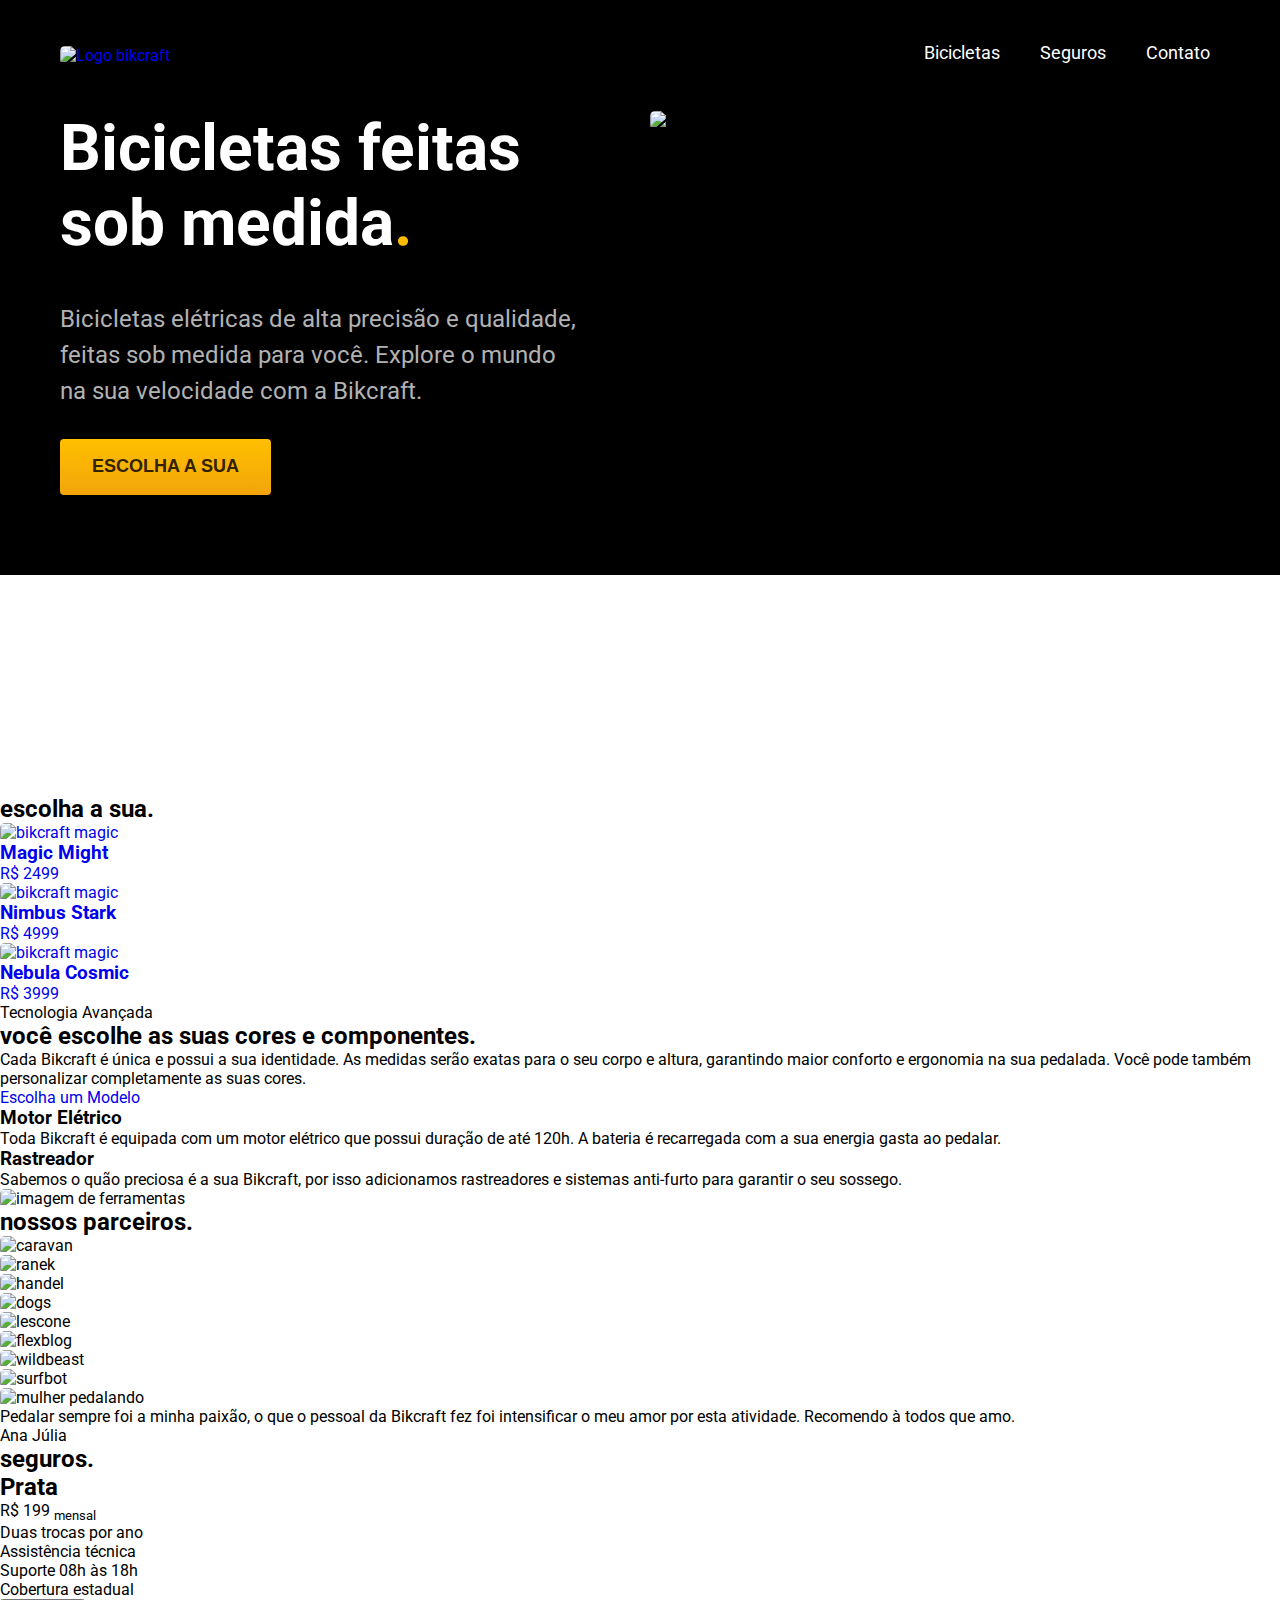
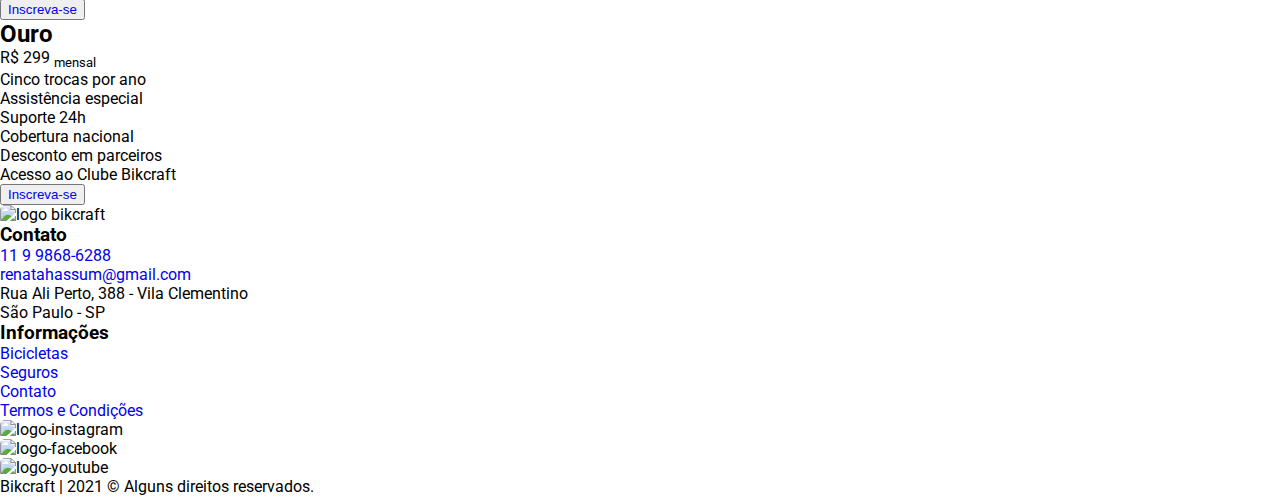
==== index.html @ 8fecf1e7 "header - introdução" ====
<!DOCTYPE html>
<html lang="pt-br">
<head>
  <meta charset="UTF-8">
  
  <meta name="viewport" content="width=device-width, initial-scale=1.0">
  <title>Bikcraft | Bicicletas Elétricas</title>
  <link rel="preconnect" href="https://fonts.googleapis.com">
  <link rel="preconnect" href="https://fonts.gstatic.com" crossorigin>
  <link href="https://fonts.googleapis.com/css2?family=Poppins:ital,wght@0,400;0,700;1,400&family=Roboto:wght@400;700&display=swap" rel="stylesheet">
  <link rel="stylesheet" href="./css/style.css">
</head>
<body>
  <div class="estrutura">
    
    <header class="header-bg">
      <div class="container header">
          <a href="./index.html"><img class="header-logo" src="./img/bikcraft.svg" alt="Logo bikcraft"></a> 

          <nav>
            <ul class="header-menu">
              <li><a href="./bicicletas.html"></a>Bicicletas</li>
              <li><a href="./seguros.html"></a>Seguros</li>
              <li><a href="./contato.html"></a>Contato</li>
            </ul>
          </nav>
        </div>
    </header>
    
    <main class="introducao-bg">
      <div class="introducao container">
        <div class="introducao-conteudo">
          <h1>Bicicletas feitas sob medida<span>.</span></h1>
          <p>Bicicletas elétricas de alta precisão e qualidade, feitas sob medida para você. Explore o mundo na sua velocidade com a Bikcraft.</p>
          <button class="botao"><a href="./bicicletas.html"></a>Escolha a sua</button>
        </div>
        <picture class="introducao-img">
          <source media="(max-width:900px)" srcset="./img/bicicletas/nimbus.jpg">
          <img src="./img/fotos/introducao.jpg" alt="bicicleta preta bikcraft">
        </picture>
      </div>
    </main>
    
    <article class="lista-bicicletas">
      <h2>escolha a sua<span>.</span></h2>
      <ul>
        <li>
          <a href="./bicicletas/magic.html">
            <img src="./img/bicicletas/magic-home.jpg" alt="bikcraft magic">
            <h3>Magic Might</h3>
            <span>R$ 2499</span>
          </a> 
        </li>
        <li>
          <a href="./bicicletas/nimbus.html">
            <img src="./img/bicicletas/nimbus-home.jpg" alt="bikcraft magic">
            <h3>Nimbus Stark</h3>
            <span>R$ 4999</span>
          </a> 
        </li>
        <li>
          <a href="./bicicletas/nebula.html">
            <img src="./img/bicicletas/nebula-home.jpg" alt="bikcraft magic">
            <h3>Nebula Cosmic</h3>
            <span>R$ 3999</span>
          </a> 
        </li>
      </ul>
    </article>
    
    <article class="tecnologia">
      <div>
        <span>Tecnologia Avançada</span>
        <h2>você escolhe as suas cores e componentes<span>.</span></h2>
        <p>Cada Bikcraft é única e possui a sua identidade. As medidas serão exatas para o seu corpo e altura, garantindo maior conforto e ergonomia na sua pedalada. Você pode também personalizar completamente as suas cores.</p>   
        
        <a href="./bicicletas.html">Escolha um Modelo</a>
        
        <div>
          <h3>Motor Elétrico</h3> 
          <p>Toda Bikcraft é equipada com um motor elétrico que possui duração de até 120h. A bateria é recarregada com a sua energia gasta ao pedalar.</p>
          
          <h3>Rastreador</h3> 
          <p>Sabemos o quão preciosa é a sua Bikcraft, por isso adicionamos rastreadores e sistemas anti-furto para garantir o seu sossego.</p> 
        </div>
        
        <img src="./img/fotos/tecnologia.jpg" alt="imagem de ferramentas">
      </div>
    </article>
    
    <section class="parceiros">
      <h2>nossos parceiros<span>.</span></h2>
      <ul>
        <li><img src="./img/parceiros/caravan.svg" alt="caravan"></li>
        <li><img src="./img/parceiros/ranek.svg" alt="ranek"></li>
        <li><img src="./img/parceiros/handel.svg" alt="handel"></li>
        <li><img src="./img/parceiros/dogs.svg" alt="dogs"></li>
        <li><img src="./img/parceiros/lescone.svg" alt="lescone"></li>
        <li><img src="./img/parceiros/flexblog.svg" alt="flexblog"></li>
        <li><img src="./img/parceiros/wildbeast.svg" alt="wildbeast"></li>
        <li><img src="./img/parceiros/surfbot.svg" alt="surfbot"></li>
      </ul>
    </section>
    
    <blockquote class="depoimento">
      <img src="./img/fotos/depoimento.jpg" alt="mulher pedalando">
      <p>Pedalar sempre foi a minha paixão, o que o pessoal da Bikcraft fez foi intensificar o meu amor por esta atividade. Recomendo à todos que amo.</p>
      <span>Ana Júlia</span>
    </blockquote>
    
    <section class="seguros">
      <h2>seguros<span>.</span></h2>
      
      <div>
        <h2>Prata</h2>
        <span>R$ 199</span> 
        <sub>mensal</sub>
        <ul>
          <li>Duas trocas por ano</li>
          <li>Assistência técnica</li>
          <li>Suporte 08h às 18h</li>
          <li>Cobertura estadual</li>
        </ul>
        <button><a href="./orcamento.html">Inscreva-se</a></button> 
      </div>
      
      <div>
        <h2>Ouro</h2>
        <span>R$ 299</span> 
        <sub>mensal</sub>
        <ul>
          <li>Cinco trocas por ano</li>
          <li>Assistência especial</li>
          <li>Suporte 24h</li>
          <li>Cobertura nacional</li>
          <li>Desconto em parceiros</li>
          <li>Acesso ao Clube Bikcraft</li>
        </ul>
        <button><a href="./orcamento.html">Inscreva-se</a></button> 
      </div>
    </section>
    
    <footer class="footer">
      <img src="./img/bikcraft.svg" alt="logo bikcraft">
      
      <div class="footer-contato">
        <h3>Contato</h3>
        <ul>
          <li><a href="tel:+5511998686288">11 9 9868-6288</a></li>  
          <li><a href="mailto:renatahassum@gmail.com">renatahassum@gmail.com</a></li>
          <li>Rua Ali Perto, 388 - Vila Clementino</li>
          <li>São Paulo - SP</li> 
        </ul>
      </div>
      <div class="footer-informacoes">
        <h3>Informações</h3>
        <ul>
          <li><a href="./bicicletas.html">Bicicletas</a></li>
          <li><a href="./seguros.html">Seguros</a></li>
          <li><a href="./contato.html">Contato</a></li>
          <li><a href="./termos.html">Termos e Condições</a></li>
        </ul>
      </div>
      
      <div class="footer-redes">
        <ul>
          <li><img src="./img/redes/instagram.svg" alt="logo-instagram"></li>
          <li><img src="./img/redes/facebook.svg" alt="logo-facebook"></li>
          <li><img src="./img/redes/youtube.svg" alt="logo-youtube"></li>
        </ul>
        <p>Bikcraft | 2021 © Alguns direitos reservados.</p>
      </div>
    </footer>
  </div>
</body>
</html>
---- css/style.css ----
@import "./header.css";
@import "./introducao.css";
@import "./global.css";
@import "./lista-bicicletas.css";
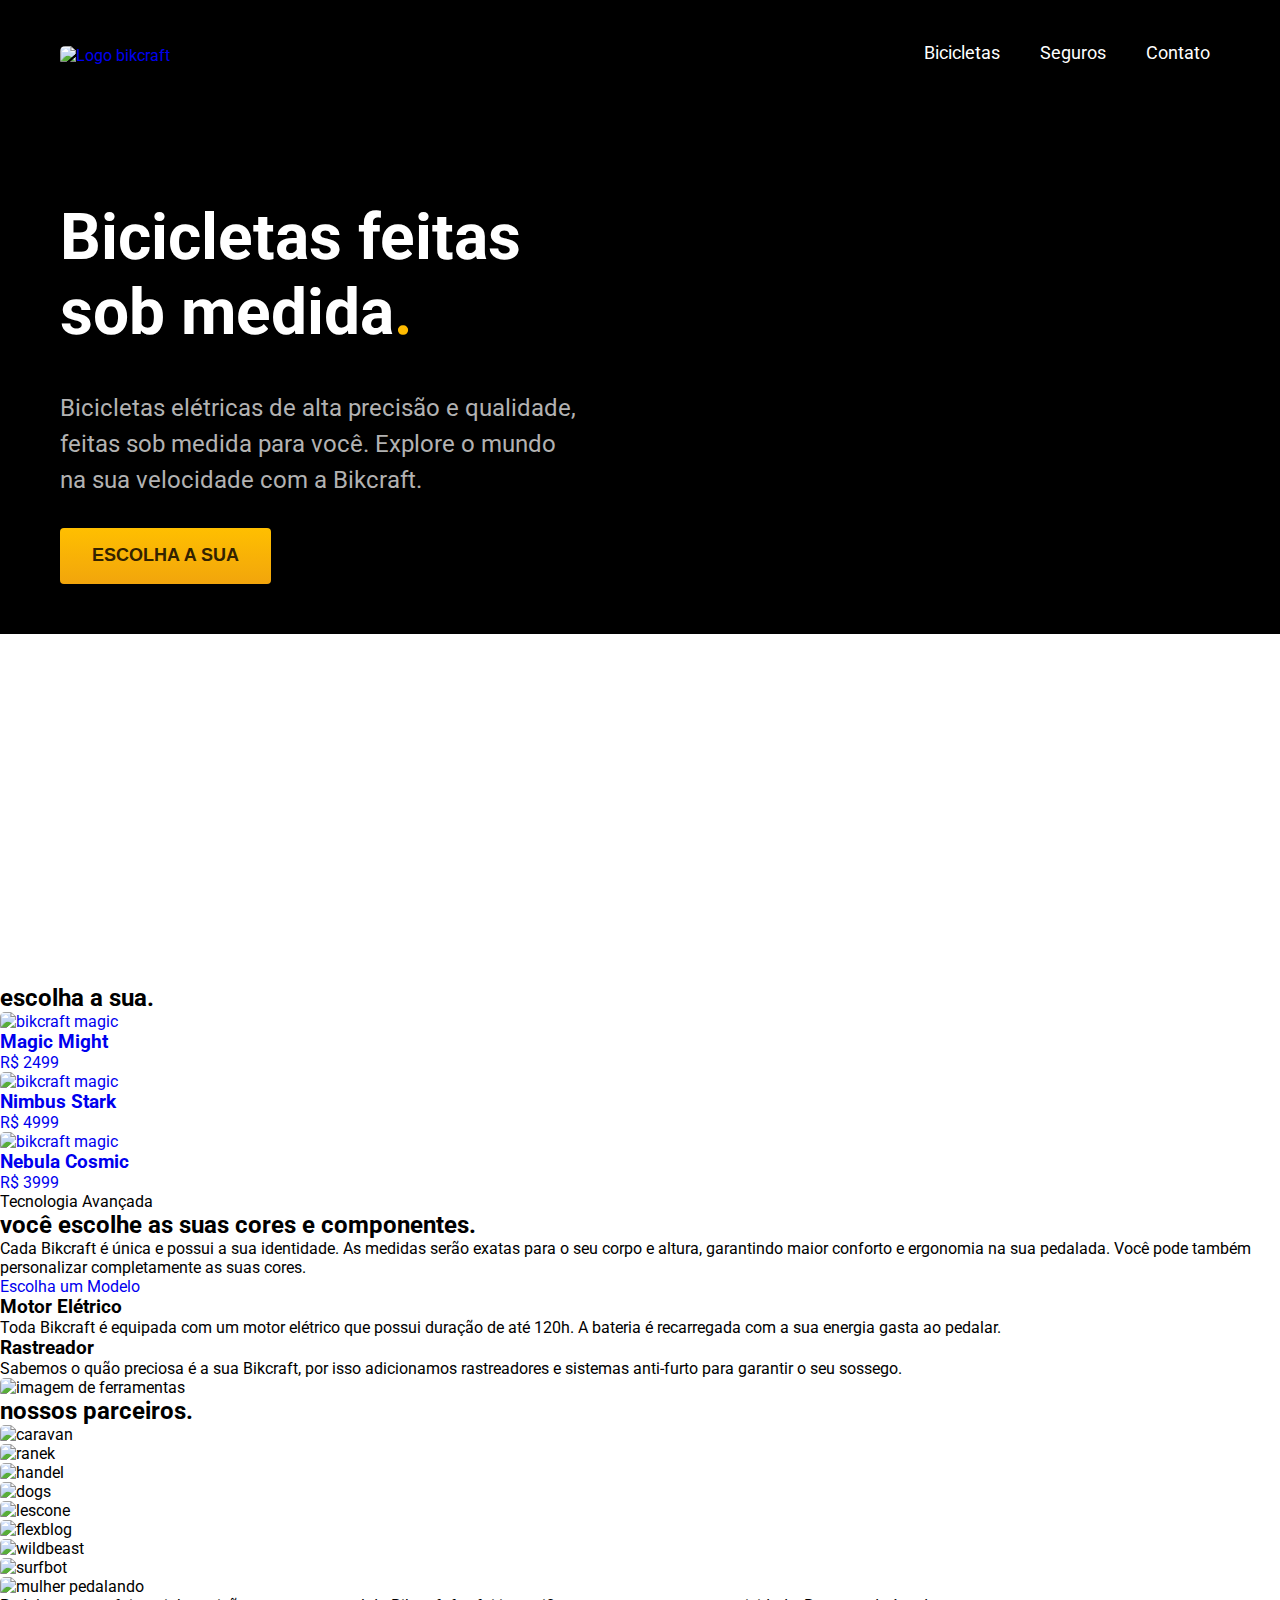
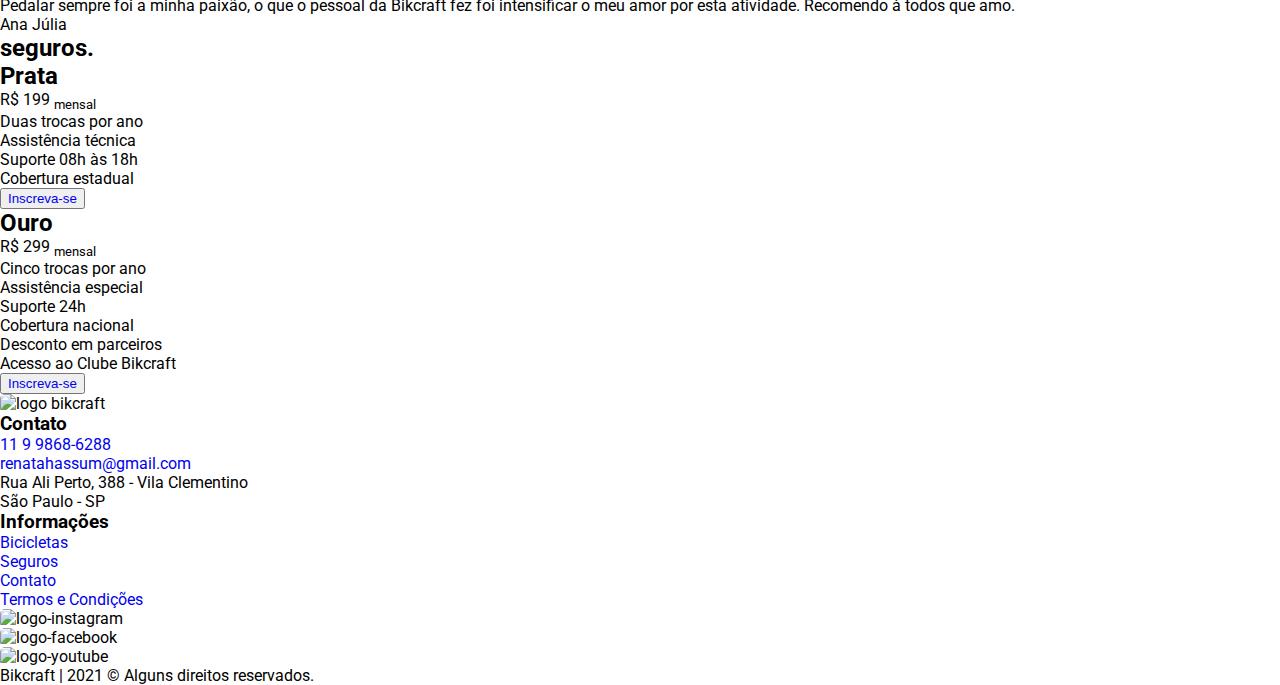
==== commit c91ac449: "introdução e header fixo" ====
--- a/index.html
+++ b/index.html
@@ -35,7 +35,7 @@
           <button class="botao"><a href="./bicicletas.html"></a>Escolha a sua</button>
         </div>
         <picture class="introducao-img">
-          <source media="(max-width:900px)" srcset="./img/bicicletas/nimbus.jpg">
+          <source media="(max-width:950px)" srcset="./img/bicicletas/nimbus.jpg">
           <img src="./img/fotos/introducao.jpg" alt="bicicleta preta bikcraft">
         </picture>
       </div>
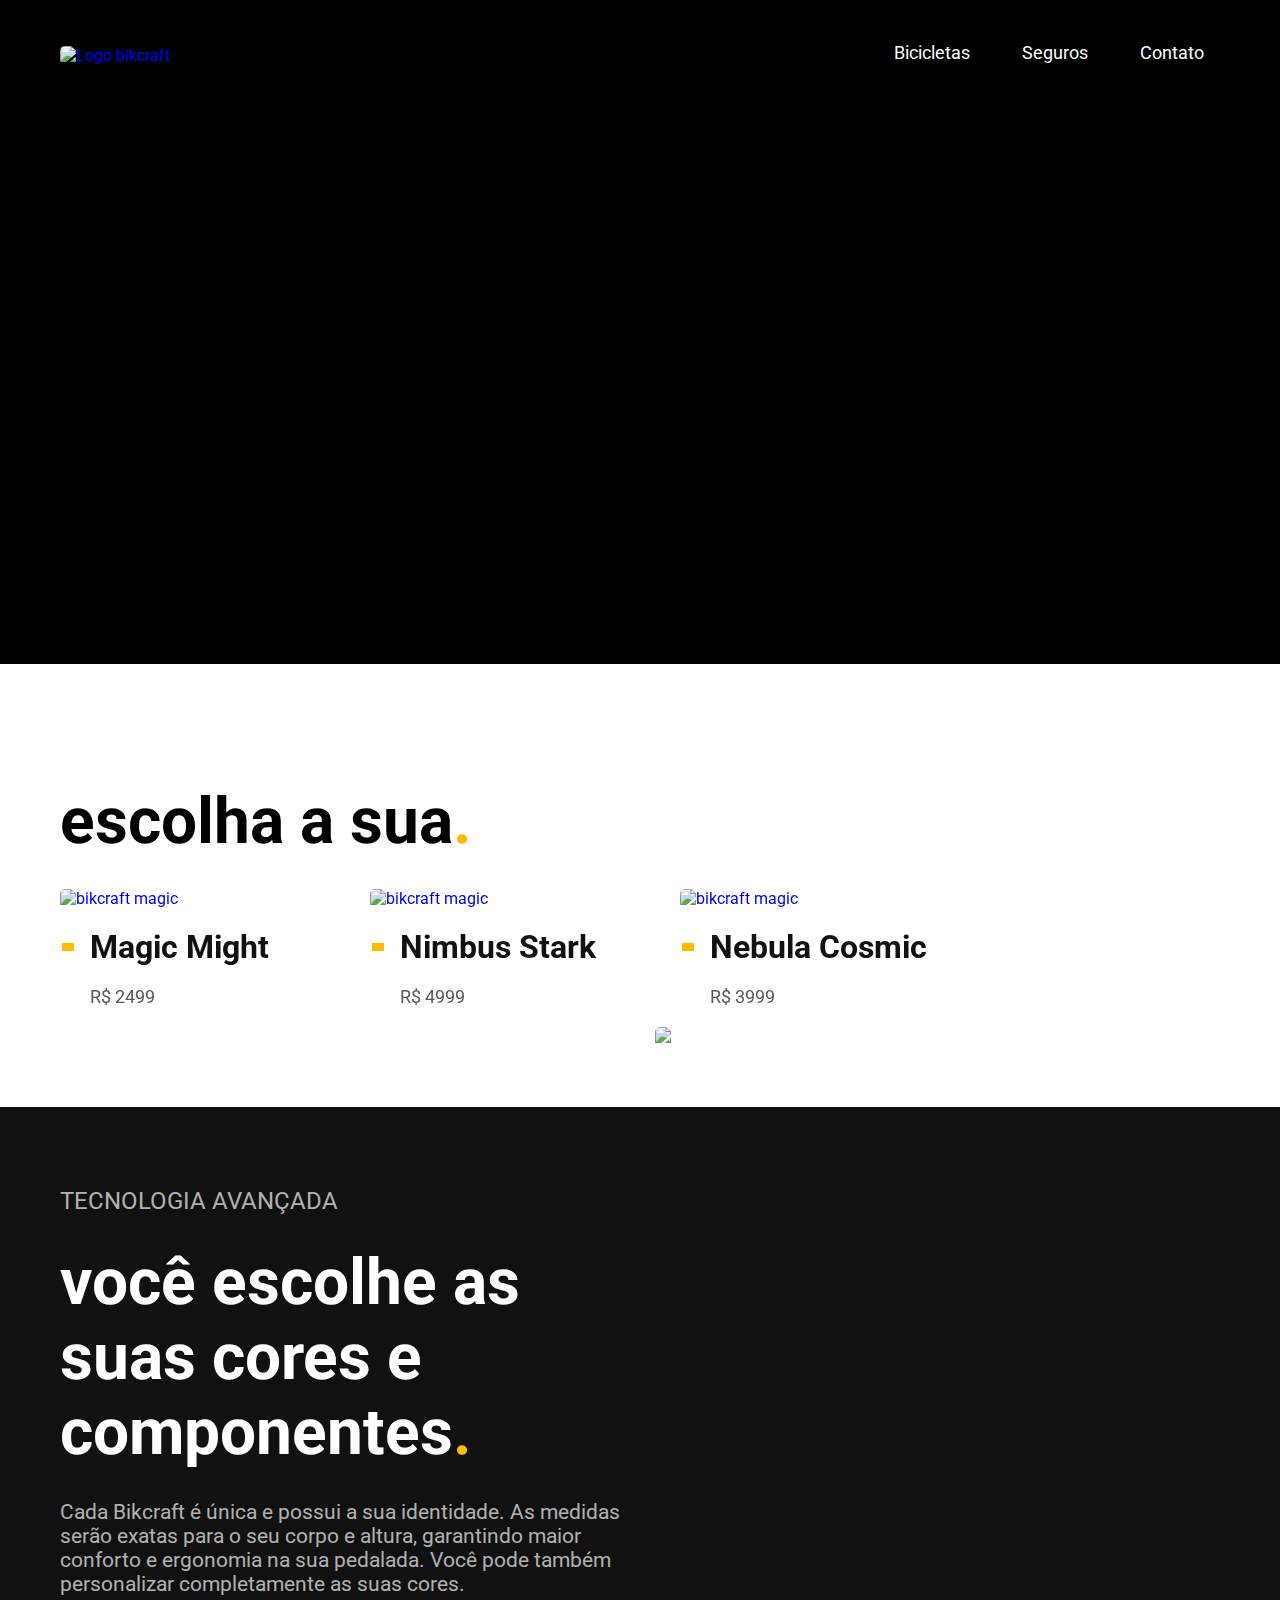
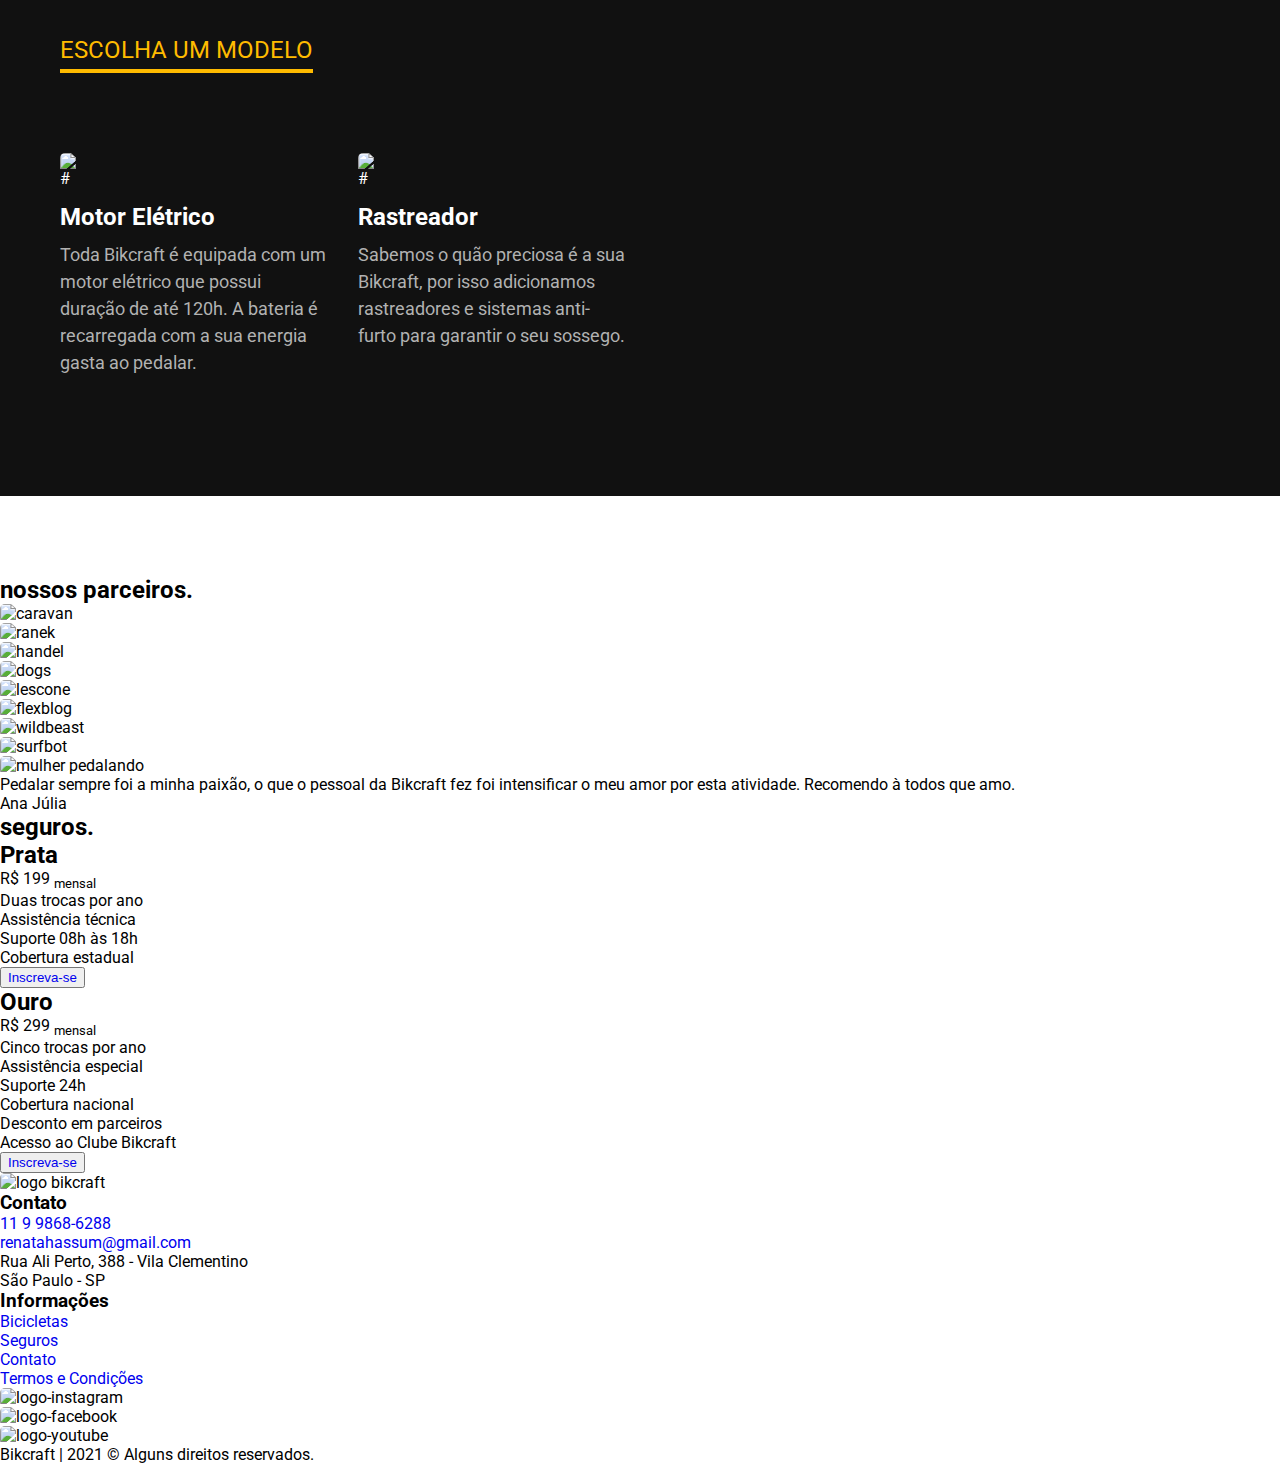
==== commit c9289aaf: "commit lista bikes e tecnologia" ====
--- a/index.html
+++ b/index.html
@@ -15,16 +15,16 @@
     
     <header class="header-bg">
       <div class="container header">
-          <a href="./index.html"><img class="header-logo" src="./img/bikcraft.svg" alt="Logo bikcraft"></a> 
-
-          <nav>
-            <ul class="header-menu">
-              <li><a href="./bicicletas.html"></a>Bicicletas</li>
-              <li><a href="./seguros.html"></a>Seguros</li>
-              <li><a href="./contato.html"></a>Contato</li>
-            </ul>
-          </nav>
-        </div>
+        <a href="./index.html"><img class="header-logo" src="./img/bikcraft.svg" alt="Logo bikcraft"></a> 
+        
+        <nav>
+          <ul class="header-menu">
+            <li><a href="./bicicletas.html"></a>Bicicletas</li>
+            <li><a href="./seguros.html"></a>Seguros</li>
+            <li><a href="./contato.html"></a>Contato</li>
+          </ul>
+        </nav>
+      </div>
     </header>
     
     <main class="introducao-bg">
@@ -35,58 +35,68 @@
           <button class="botao"><a href="./bicicletas.html"></a>Escolha a sua</button>
         </div>
         <picture class="introducao-img">
-          <source media="(max-width:950px)" srcset="./img/bicicletas/nimbus.jpg">
+          <source media="(max-width:1000px)" srcset="./img/bicicletas/nimbus.jpg">
           <img src="./img/fotos/introducao.jpg" alt="bicicleta preta bikcraft">
         </picture>
       </div>
     </main>
     
-    <article class="lista-bicicletas">
+    <article class="bicicletas-lista container">
       <h2>escolha a sua<span>.</span></h2>
       <ul>
         <li>
           <a href="./bicicletas/magic.html">
             <img src="./img/bicicletas/magic-home.jpg" alt="bikcraft magic">
             <h3>Magic Might</h3>
-            <span>R$ 2499</span>
+            <p>R$ 2499</p>
           </a> 
         </li>
         <li>
           <a href="./bicicletas/nimbus.html">
             <img src="./img/bicicletas/nimbus-home.jpg" alt="bikcraft magic">
             <h3>Nimbus Stark</h3>
-            <span>R$ 4999</span>
+            <p>R$ 4999</p>
           </a> 
         </li>
         <li>
           <a href="./bicicletas/nebula.html">
             <img src="./img/bicicletas/nebula-home.jpg" alt="bikcraft magic">
             <h3>Nebula Cosmic</h3>
-            <span>R$ 3999</span>
+            <p>R$ 3999</p>
           </a> 
         </li>
       </ul>
     </article>
     
-    <article class="tecnologia">
-      <div>
-        <span>Tecnologia Avançada</span>
-        <h2>você escolhe as suas cores e componentes<span>.</span></h2>
-        <p>Cada Bikcraft é única e possui a sua identidade. As medidas serão exatas para o seu corpo e altura, garantindo maior conforto e ergonomia na sua pedalada. Você pode também personalizar completamente as suas cores.</p>   
-        
-        <a href="./bicicletas.html">Escolha um Modelo</a>
-        
-        <div>
-          <h3>Motor Elétrico</h3> 
-          <p>Toda Bikcraft é equipada com um motor elétrico que possui duração de até 120h. A bateria é recarregada com a sua energia gasta ao pedalar.</p>
+    <article class="tecnologia-bg">
+      <div class="tecnologia container">
+        <div class="tecnologia-conteudo">
+          <span>Tecnologia Avançada</span>
+          <h2>você escolhe as suas cores e componentes<span>.</span></h2>
+          <p>Cada Bikcraft é única e possui a sua identidade. As medidas serão exatas para o seu corpo e altura, garantindo maior conforto e ergonomia na sua pedalada. Você pode também personalizar completamente as suas cores.</p>   
           
-          <h3>Rastreador</h3> 
-          <p>Sabemos o quão preciosa é a sua Bikcraft, por isso adicionamos rastreadores e sistemas anti-furto para garantir o seu sossego.</p> 
+          <a class="botao-2" href="./bicicletas.html">Escolha um Modelo</a>
+          
+          <div class="tecnologia-informacoes">
+            <div>
+              <img class="tec-img-1" src="./img/icones/eletrica.svg" alt="#">
+              <h3>Motor Elétrico</h3> 
+              <p>Toda Bikcraft é equipada com um motor elétrico que possui duração de até 120h. A bateria é recarregada com a sua energia gasta ao pedalar.</p>
+            </div>
+            <div>
+              <img class="tec-img-2" src="./img/icones/rastreador.svg" alt="#">
+              <h3>Rastreador</h3> 
+              <p>Sabemos o quão preciosa é a sua Bikcraft, por isso adicionamos rastreadores e sistemas anti-furto para garantir o seu sossego.</p> 
+            </div>
+          </div>
         </div>
         
-        <img src="./img/fotos/tecnologia.jpg" alt="imagem de ferramentas">
+        <picture class="tecnologia-imagem">
+          <img src="./img/fotos/tecnologia.jpg" alt="imagem de ferramentas">
+        </picture>
       </div>
     </article>
+    
     
     <section class="parceiros">
       <h2>nossos parceiros<span>.</span></h2>
--- a/css/style.css
+++ b/css/style.css
@@ -2,3 +2,5 @@
 @import "./introducao.css";
 @import "./global.css";
 @import "./lista-bicicletas.css";
+@import "./tecnologia.css";
+
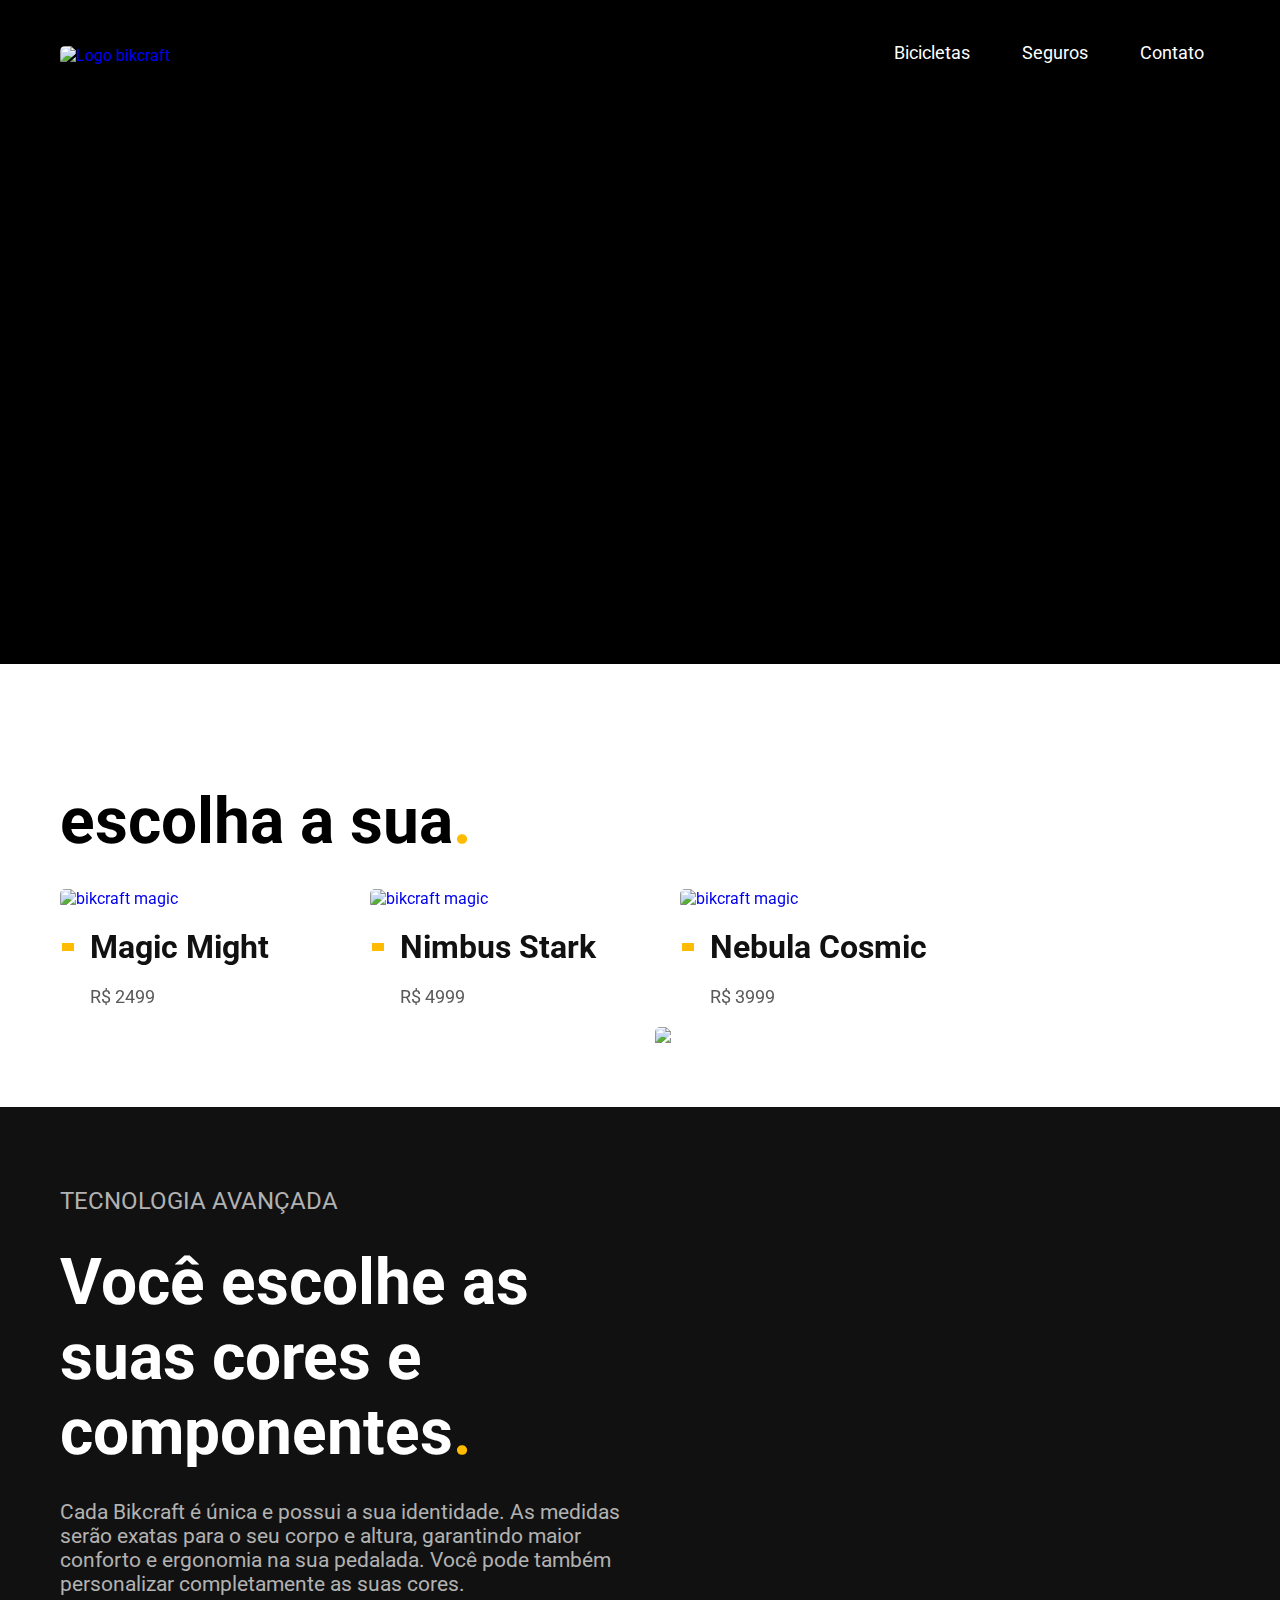
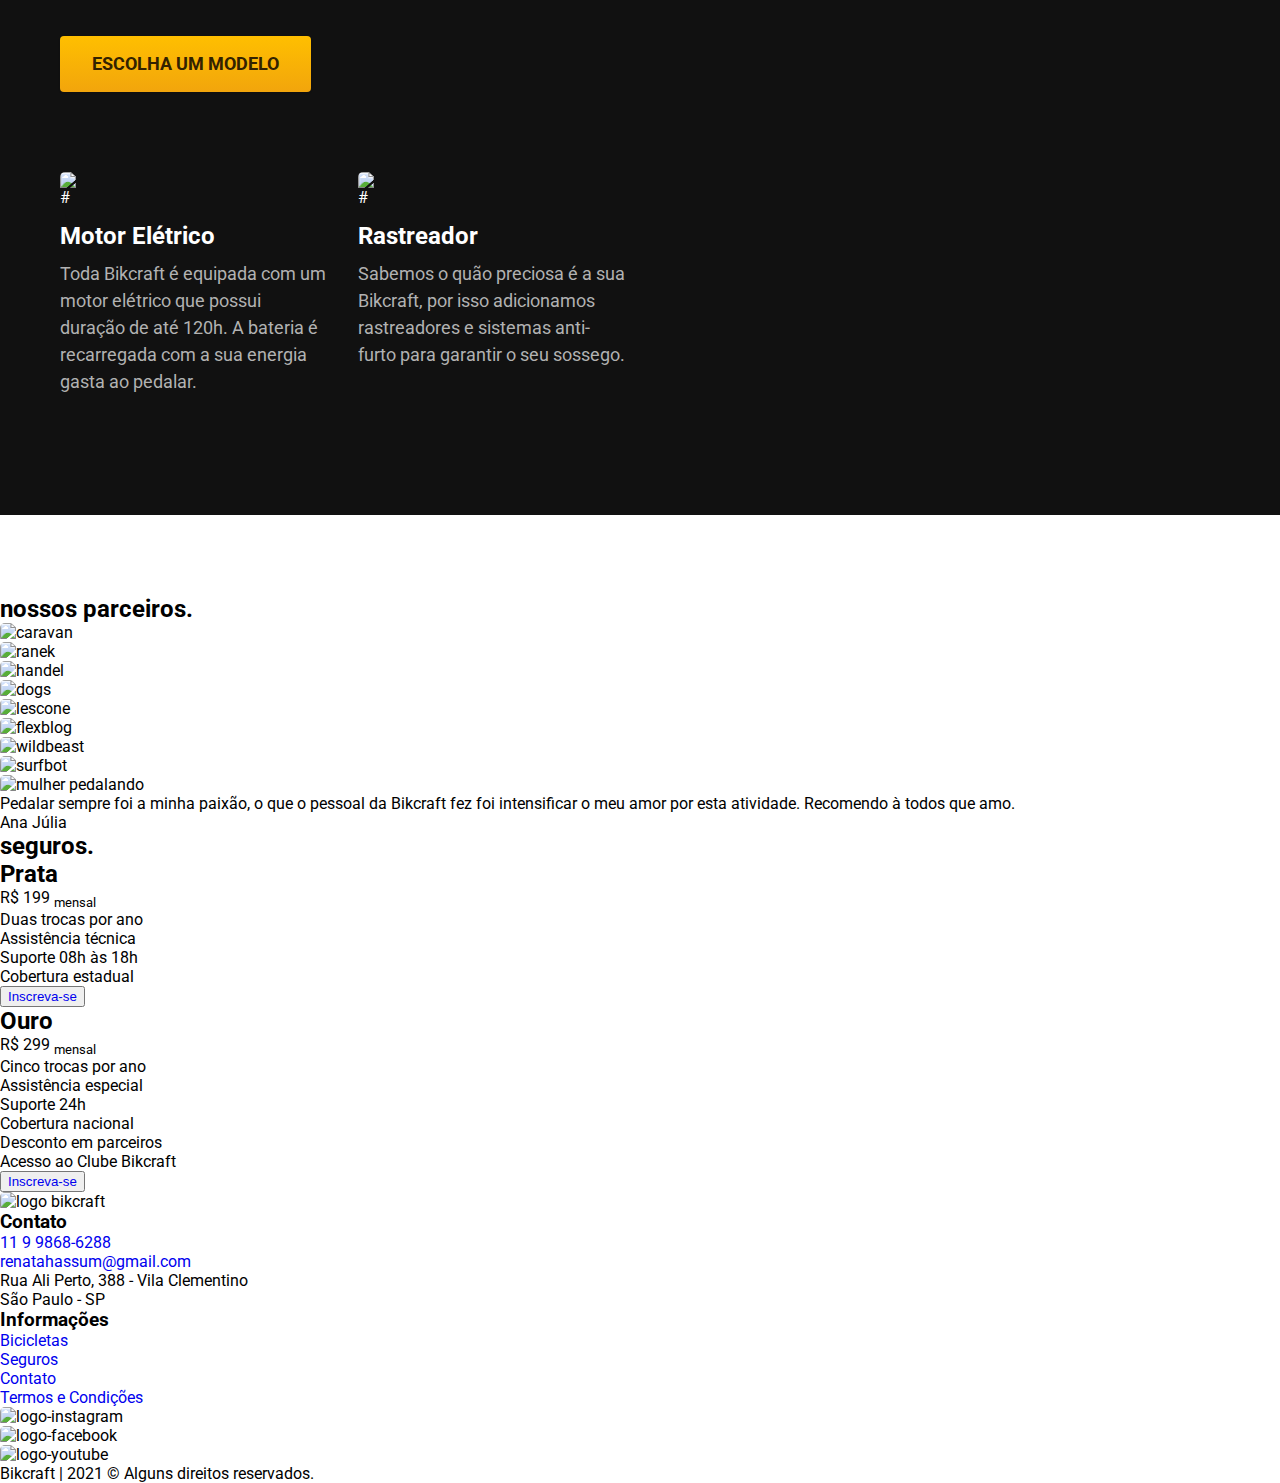
==== commit 04197d48: "botao" ====
--- a/index.html
+++ b/index.html
@@ -72,10 +72,10 @@
       <div class="tecnologia container">
         <div class="tecnologia-conteudo">
           <span>Tecnologia Avançada</span>
-          <h2>você escolhe as suas cores e componentes<span>.</span></h2>
+          <h2>Você escolhe as suas cores e componentes<span>.</span></h2>
           <p>Cada Bikcraft é única e possui a sua identidade. As medidas serão exatas para o seu corpo e altura, garantindo maior conforto e ergonomia na sua pedalada. Você pode também personalizar completamente as suas cores.</p>   
           
-          <a class="botao-2" href="./bicicletas.html">Escolha um Modelo</a>
+          <a class="botao" href="./bicicletas.html">Escolha um Modelo</a>
           
           <div class="tecnologia-informacoes">
             <div>
@@ -96,7 +96,6 @@
         </picture>
       </div>
     </article>
-    
     
     <section class="parceiros">
       <h2>nossos parceiros<span>.</span></h2>
--- a/css/style.css
+++ b/css/style.css
@@ -3,4 +3,5 @@
 @import "./global.css";
 @import "./lista-bicicletas.css";
 @import "./tecnologia.css";
+@import "./parceiros.css";
 
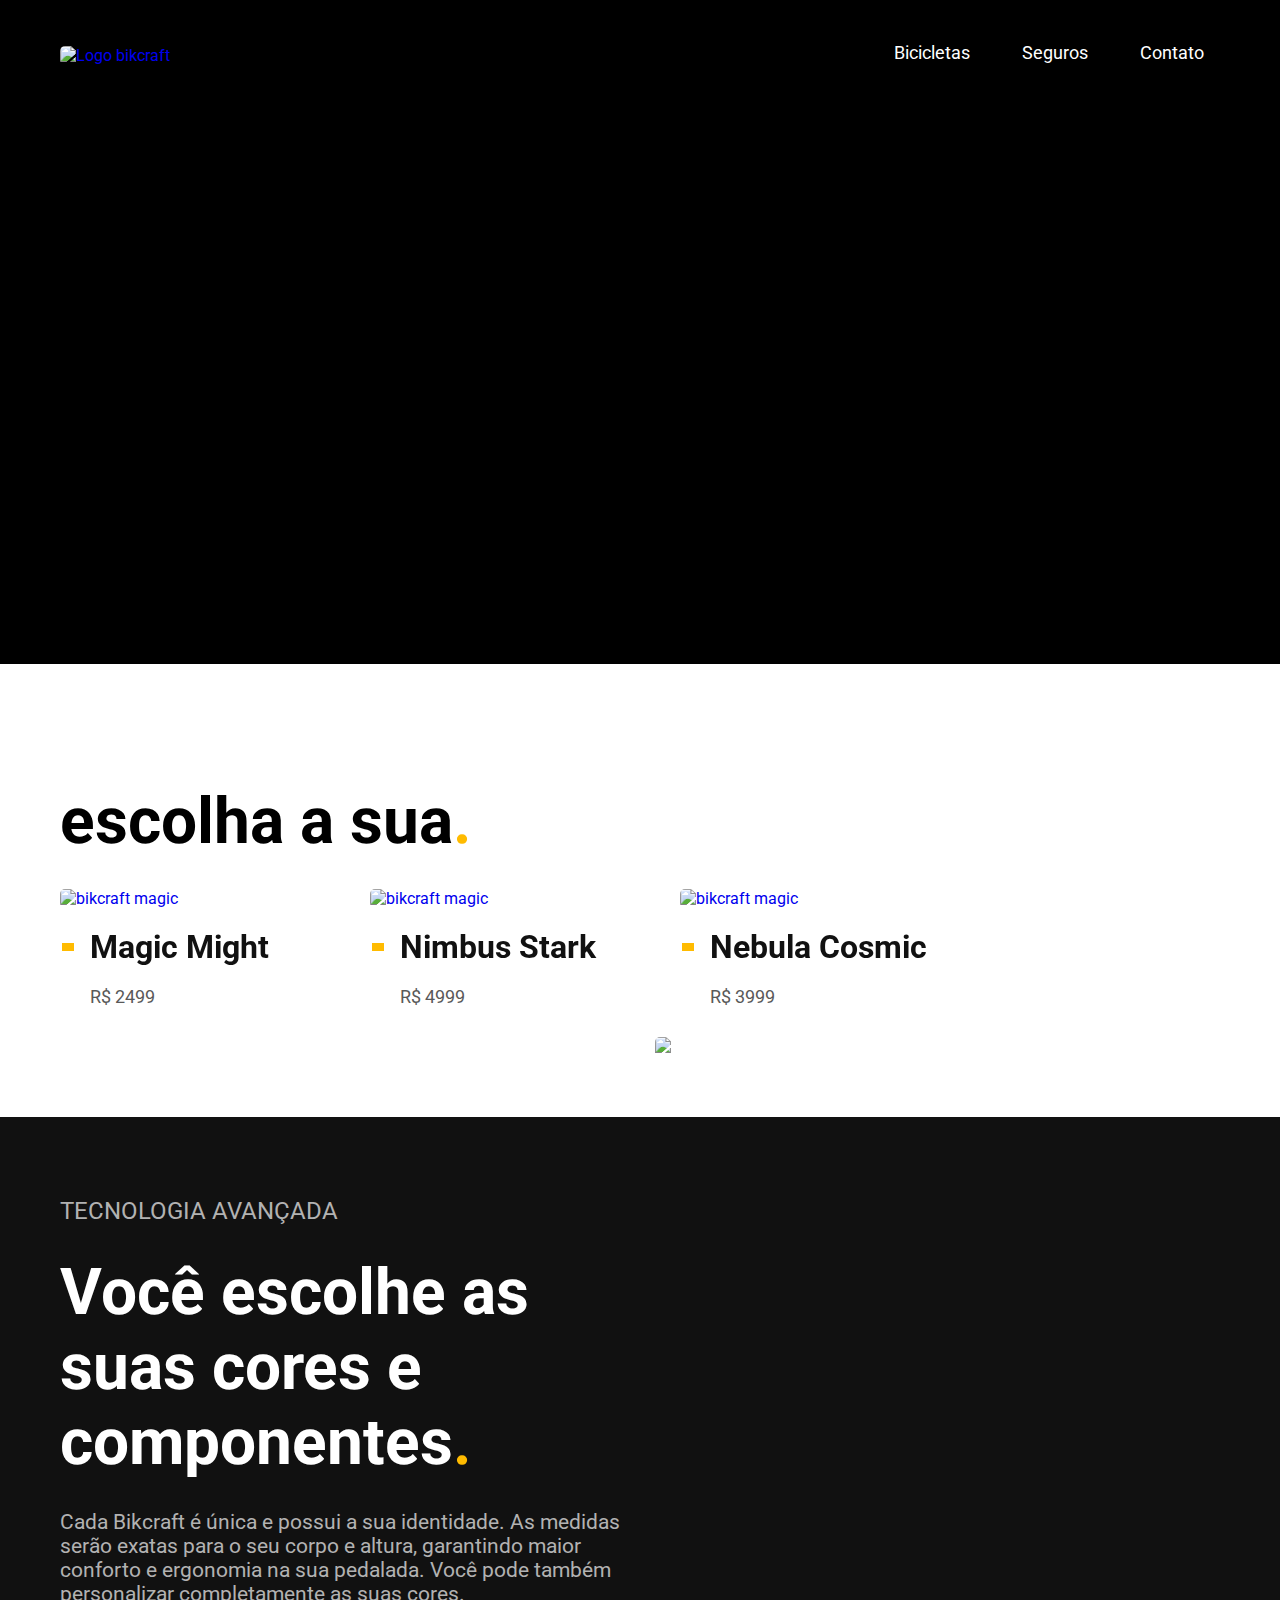
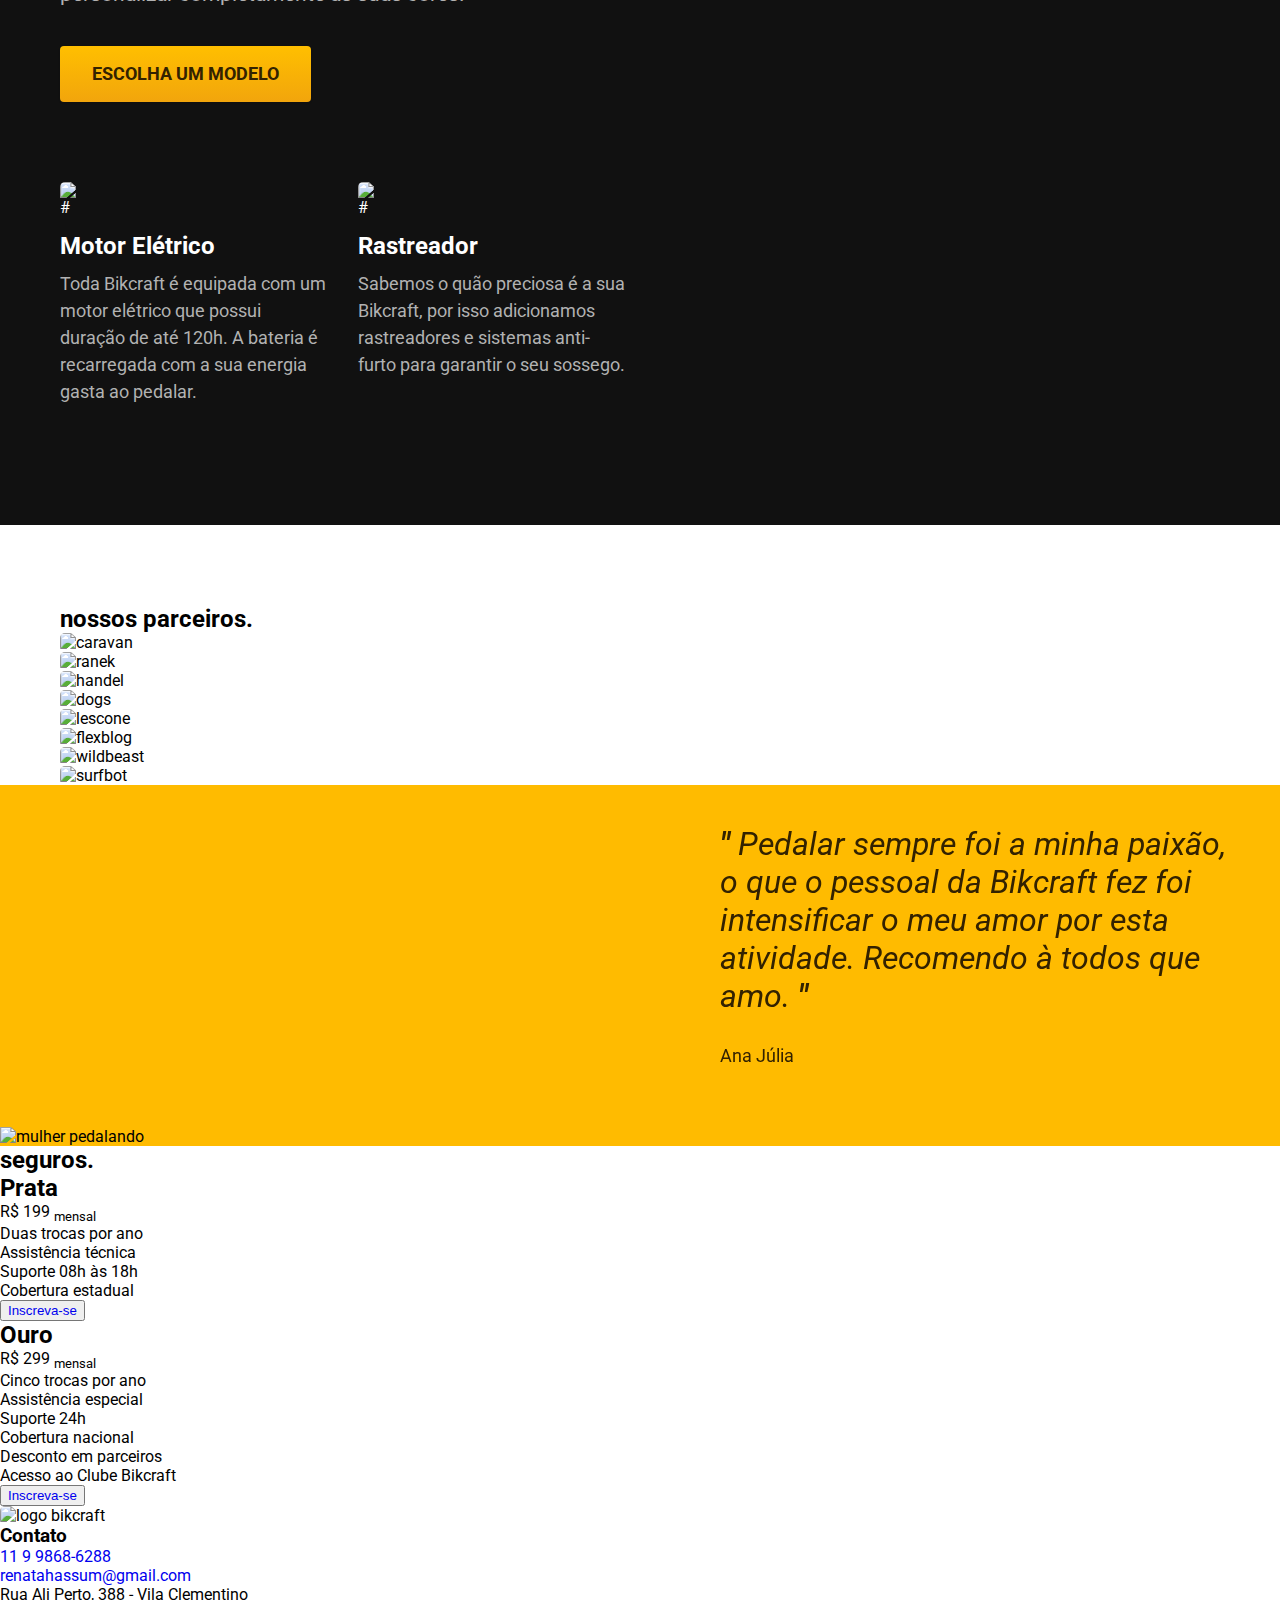
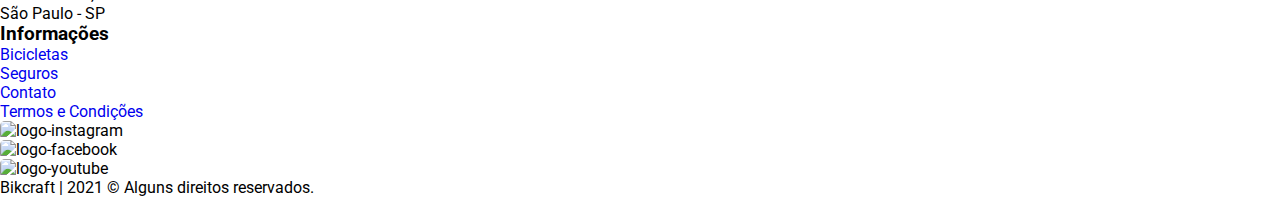
==== commit 1b0e0f19: "depoimento" ====
--- a/index.html
+++ b/index.html
@@ -97,7 +97,7 @@
       </div>
     </article>
     
-    <section class="parceiros">
+    <section class="container parceiros">
       <h2>nossos parceiros<span>.</span></h2>
       <ul>
         <li><img src="./img/parceiros/caravan.svg" alt="caravan"></li>
@@ -111,11 +111,17 @@
       </ul>
     </section>
     
-    <blockquote class="depoimento">
-      <img src="./img/fotos/depoimento.jpg" alt="mulher pedalando">
-      <p>Pedalar sempre foi a minha paixão, o que o pessoal da Bikcraft fez foi intensificar o meu amor por esta atividade. Recomendo à todos que amo.</p>
-      <span>Ana Júlia</span>
-    </blockquote>
+    <section class="depoimento">
+      <picture>
+        <img src="./img/fotos/depoimento.jpg" alt="mulher pedalando">
+      </picture>
+      <div class="depoimento-texto">
+        <blockquote>
+          <p><strong>"</strong> Pedalar sempre foi a minha paixão, o que o pessoal da Bikcraft fez foi intensificar o meu amor por esta atividade. Recomendo à todos que amo. <strong>"</strong></p>
+        </blockquote>
+        <span>Ana Júlia</span>
+      </div>
+    </section>
     
     <section class="seguros">
       <h2>seguros<span>.</span></h2>
--- a/css/style.css
+++ b/css/style.css
@@ -4,4 +4,5 @@
 @import "./lista-bicicletas.css";
 @import "./tecnologia.css";
 @import "./parceiros.css";
+@import "./depoimento.css";
 
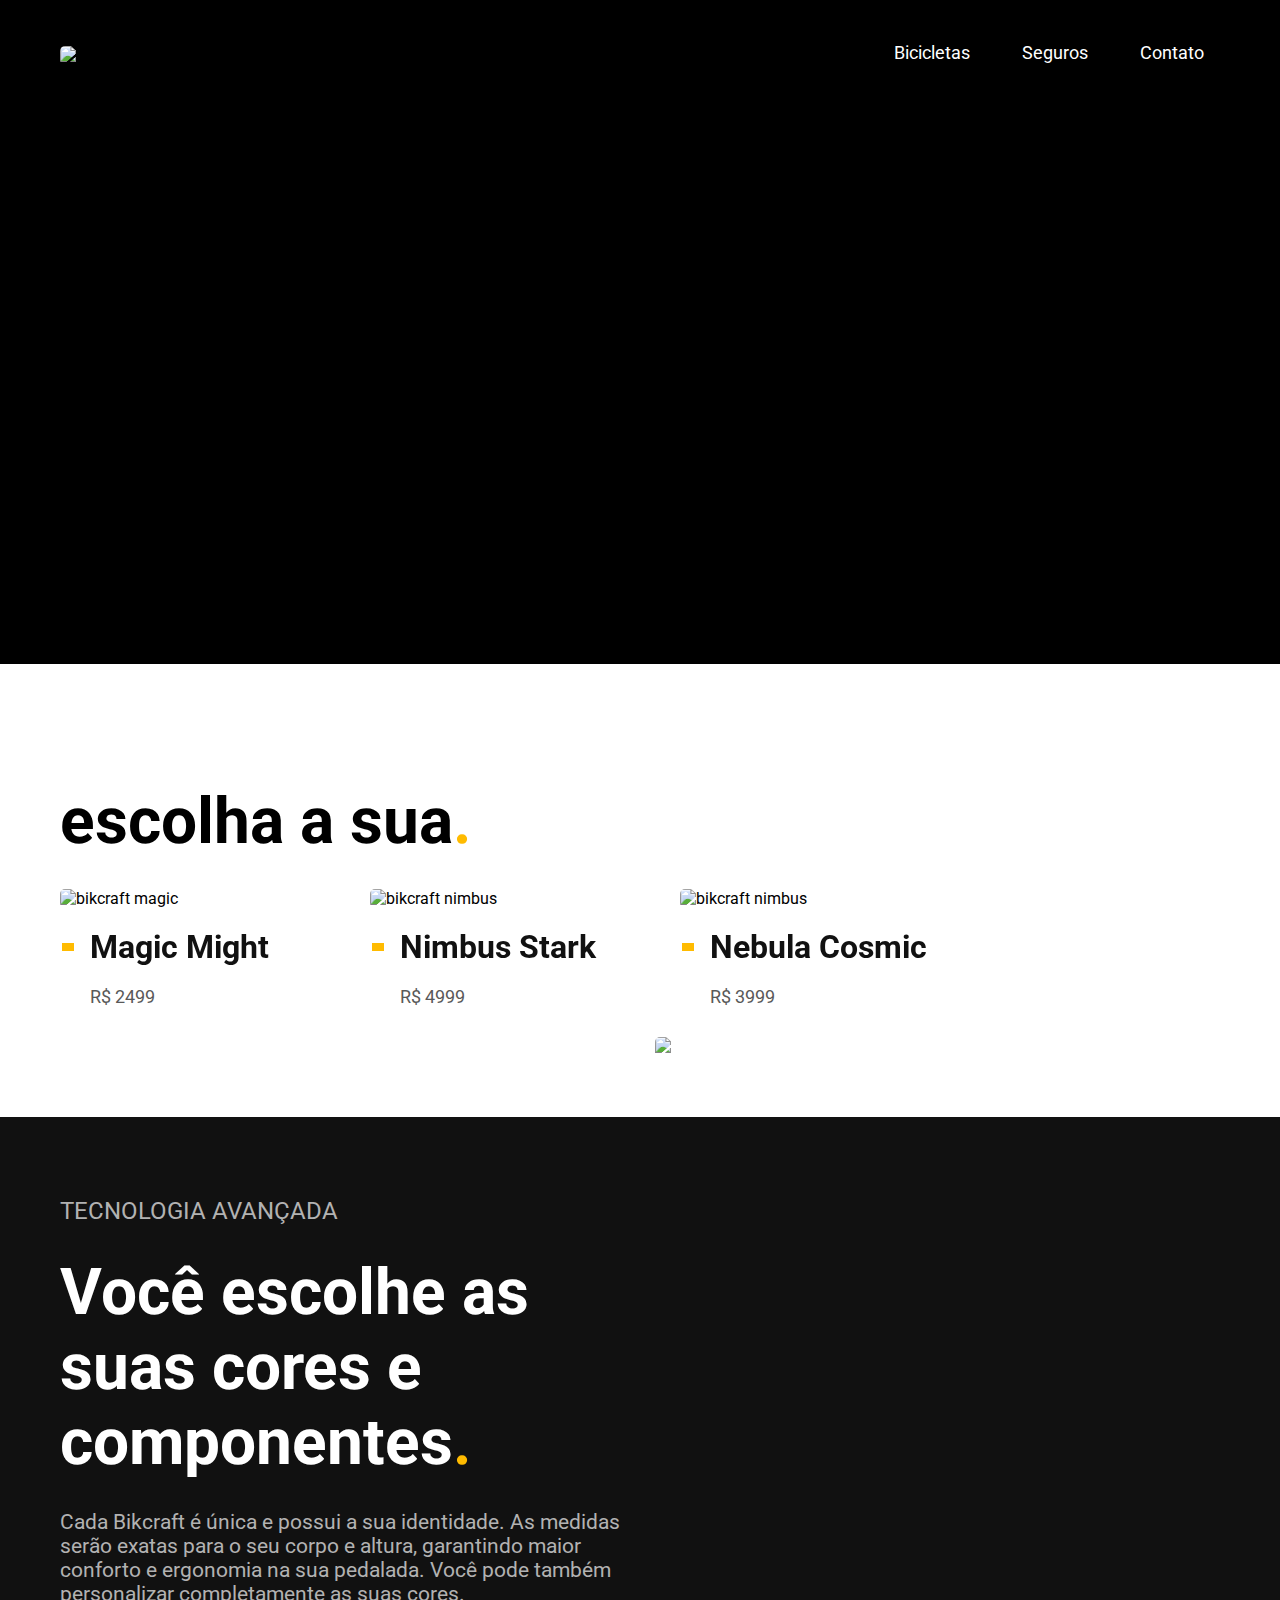
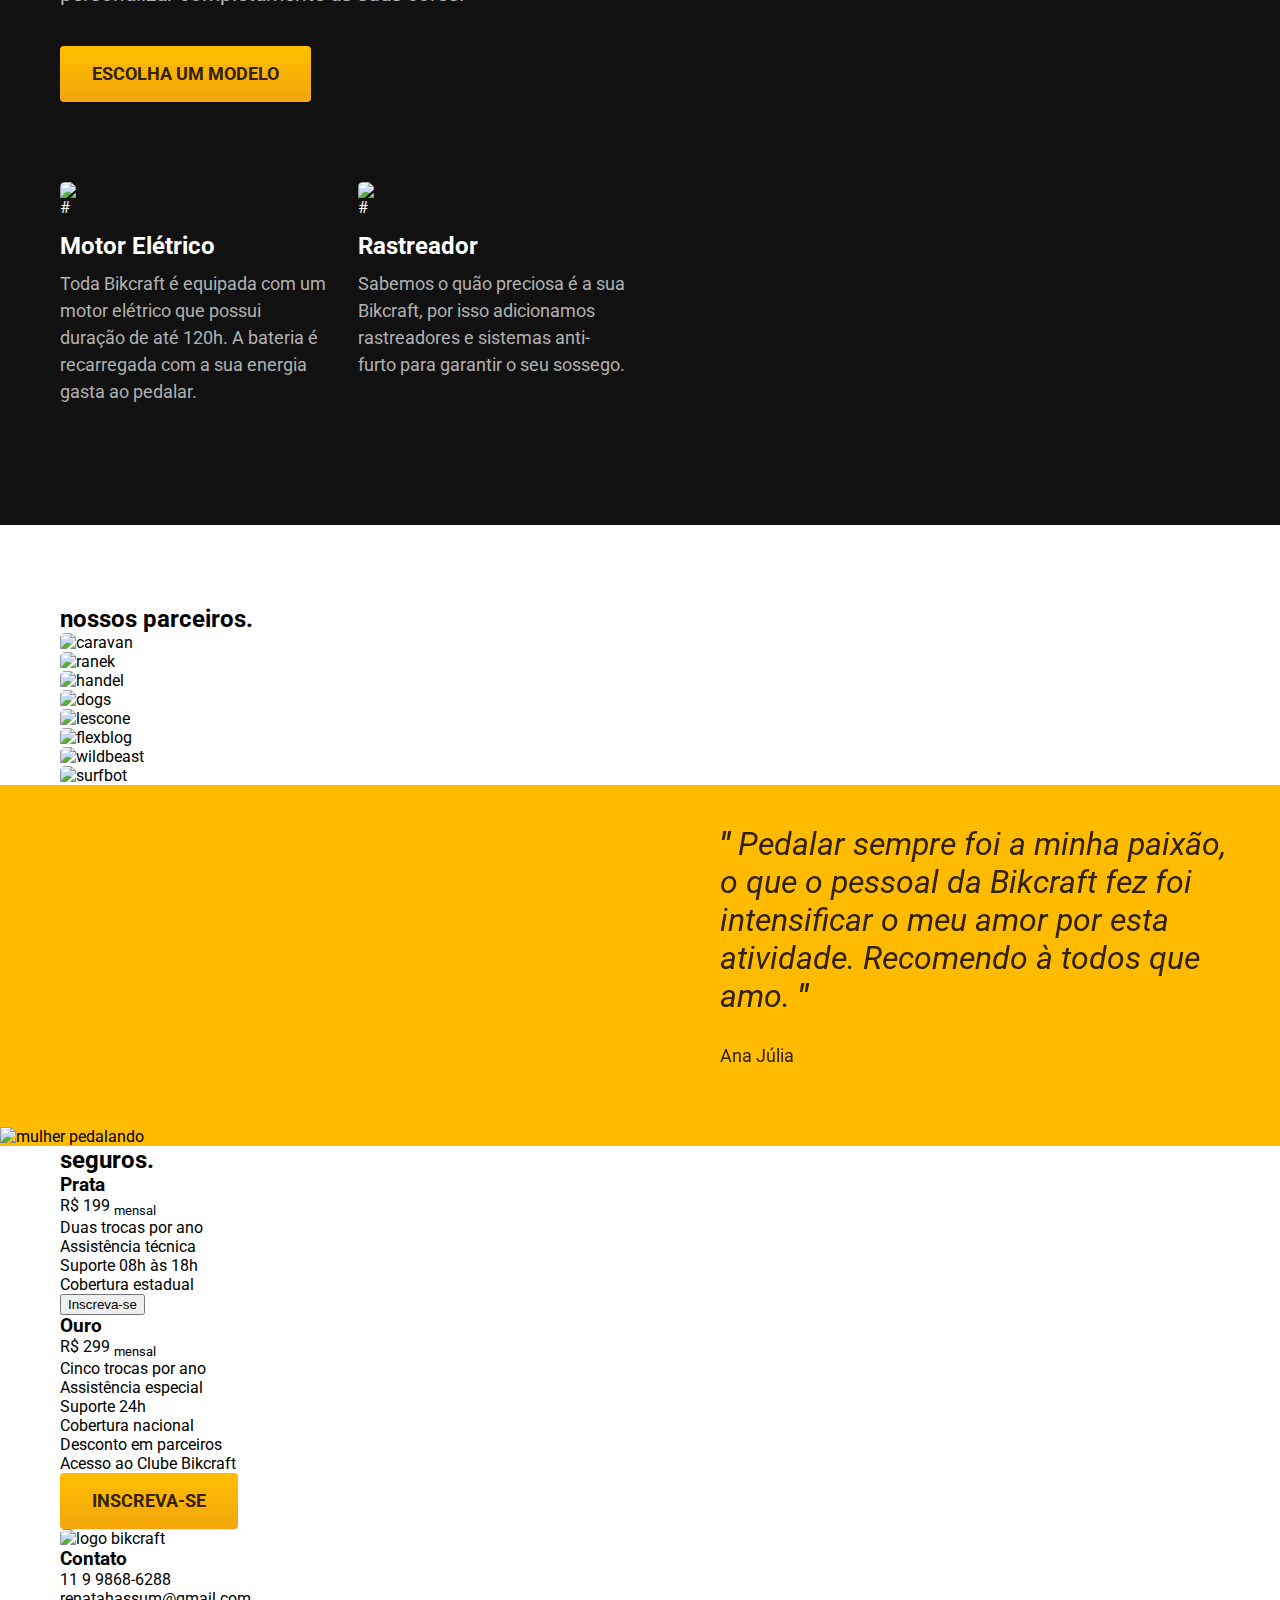
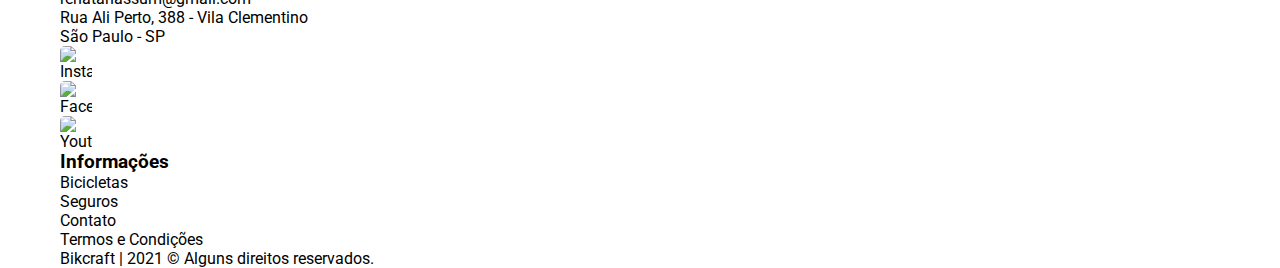
==== commit df077aad: "bicicletas-comprar" ====
--- a/index.html
+++ b/index.html
@@ -19,9 +19,9 @@
         
         <nav>
           <ul class="header-menu">
-            <li><a href="./bicicletas.html"></a>Bicicletas</li>
-            <li><a href="./seguros.html"></a>Seguros</li>
-            <li><a href="./contato.html"></a>Contato</li>
+            <li><a href="./bicicletas.html">Bicicletas</a></li>
+            <li><a href="./seguros.html">Seguros</a></li>
+            <li><a href="./contato.html">Contato</a></li>
           </ul>
         </nav>
       </div>
@@ -32,7 +32,7 @@
         <div class="introducao-conteudo">
           <h1>Bicicletas feitas sob medida<span>.</span></h1>
           <p>Bicicletas elétricas de alta precisão e qualidade, feitas sob medida para você. Explore o mundo na sua velocidade com a Bikcraft.</p>
-          <button class="botao"><a href="./bicicletas.html"></a>Escolha a sua</button>
+          <a class="botao"href="./bicicletas.html">Escolha a sua</a>
         </div>
         <picture class="introducao-img">
           <source media="(max-width:1000px)" srcset="./img/bicicletas/nimbus.jpg">
@@ -45,22 +45,22 @@
       <h2>escolha a sua<span>.</span></h2>
       <ul>
         <li>
-          <a href="./bicicletas/magic.html">
+          <a href="./magic.html">
             <img src="./img/bicicletas/magic-home.jpg" alt="bikcraft magic">
             <h3>Magic Might</h3>
             <p>R$ 2499</p>
           </a> 
         </li>
         <li>
-          <a href="./bicicletas/nimbus.html">
-            <img src="./img/bicicletas/nimbus-home.jpg" alt="bikcraft magic">
+          <a href="./nimbus.html">
+            <img src="./img/bicicletas/nimbus-home.jpg" alt="bikcraft nimbus">
             <h3>Nimbus Stark</h3>
             <p>R$ 4999</p>
           </a> 
         </li>
         <li>
-          <a href="./bicicletas/nebula.html">
-            <img src="./img/bicicletas/nebula-home.jpg" alt="bikcraft magic">
+          <a href="./nebula.html">
+            <img src="./img/bicicletas/nebula-home.jpg" alt="bikcraft nimbus">
             <h3>Nebula Cosmic</h3>
             <p>R$ 3999</p>
           </a> 
@@ -124,65 +124,78 @@
     </section>
     
     <section class="seguros">
-      <h2>seguros<span>.</span></h2>
-      
-      <div>
-        <h2>Prata</h2>
-        <span>R$ 199</span> 
-        <sub>mensal</sub>
-        <ul>
-          <li>Duas trocas por ano</li>
-          <li>Assistência técnica</li>
-          <li>Suporte 08h às 18h</li>
-          <li>Cobertura estadual</li>
-        </ul>
-        <button><a href="./orcamento.html">Inscreva-se</a></button> 
-      </div>
-      
-      <div>
-        <h2>Ouro</h2>
-        <span>R$ 299</span> 
-        <sub>mensal</sub>
-        <ul>
-          <li>Cinco trocas por ano</li>
-          <li>Assistência especial</li>
-          <li>Suporte 24h</li>
-          <li>Cobertura nacional</li>
-          <li>Desconto em parceiros</li>
-          <li>Acesso ao Clube Bikcraft</li>
-        </ul>
-        <button><a href="./orcamento.html">Inscreva-se</a></button> 
+      <h2 class="container">seguros<span>.</span></h2>
+      <div class="seguros-lista container">
+        <div class="seguro-prata">
+          <div class="seguro-flex">
+            <h3>Prata</h3>
+            <span class="seguro-valor">R$ 199
+              <sub>mensal</sub>
+            </span> 
+          </div>
+          <ul>
+            <li>Duas trocas por ano</li>
+            <li>Assistência técnica</li>
+            <li>Suporte 08h às 18h</li>
+            <li>Cobertura estadual</li>
+          </ul>
+          <button class="botao-prata"><a href="./orcamento.html">Inscreva-se</a></button> 
+        </div>
+        
+        <div class="seguro-ouro">
+          <div class="seguro-flex">
+            <h3>Ouro</h3>
+            <span class="seguro-valor">R$ 299
+              <sub>mensal</sub>
+            </span> 
+          </div>
+          <ul>
+            <li>Cinco trocas por ano</li>
+            <li>Assistência especial</li>
+            <li>Suporte 24h</li>
+            <li>Cobertura nacional</li>
+            <li>Desconto em parceiros</li>
+            <li>Acesso ao Clube Bikcraft</li>
+          </ul>
+          <button class="botao"><a href="./orcamento.html">Inscreva-se</a></button> 
+        </div>
       </div>
     </section>
     
-    <footer class="footer">
-      <img src="./img/bikcraft.svg" alt="logo bikcraft">
-      
-      <div class="footer-contato">
-        <h3>Contato</h3>
-        <ul>
-          <li><a href="tel:+5511998686288">11 9 9868-6288</a></li>  
-          <li><a href="mailto:renatahassum@gmail.com">renatahassum@gmail.com</a></li>
-          <li>Rua Ali Perto, 388 - Vila Clementino</li>
-          <li>São Paulo - SP</li> 
-        </ul>
-      </div>
-      <div class="footer-informacoes">
-        <h3>Informações</h3>
-        <ul>
-          <li><a href="./bicicletas.html">Bicicletas</a></li>
-          <li><a href="./seguros.html">Seguros</a></li>
-          <li><a href="./contato.html">Contato</a></li>
-          <li><a href="./termos.html">Termos e Condições</a></li>
-        </ul>
-      </div>
-      
-      <div class="footer-redes">
-        <ul>
-          <li><img src="./img/redes/instagram.svg" alt="logo-instagram"></li>
-          <li><img src="./img/redes/facebook.svg" alt="logo-facebook"></li>
-          <li><img src="./img/redes/youtube.svg" alt="logo-youtube"></li>
-        </ul>
+    <footer class="footer-bg">
+      <div class="container footer">
+        <img src="./img/bikcraft.svg" alt="logo bikcraft">
+        <div class="footer-contato">
+          <h3>Contato</h3>
+          <ul>
+            <li><a href="tel:+5511998686288">11 9 9868-6288</a></li>  
+            <li><a href="mailto:renatahassum@gmail.com">renatahassum@gmail.com</a></li>
+            <li>Rua Ali Perto, 388 - Vila Clementino</li>
+            <li>São Paulo - SP</li> 
+          </ul>
+          <div class="footer-redes">
+            <a href="./">
+              <img src="./img/redes/instagram.svg" width="32" height="32" alt="Instagram">
+            </a>
+            <a href="./">
+              <img src="./img/redes/facebook.svg" width="32" height="32" alt="Facebook">
+            </a>
+            <a href="./">
+              <img src="./img/redes/youtube.svg" width="32" height="32" alt="Youtube">
+            </a>
+          </div>
+        </div>
+        <div class="footer-informacoes">
+          <h3>Informações</h3>
+          <nav>
+          <ul>
+            <li><a href="./bicicletas.html">Bicicletas</a></li>
+            <li><a href="./seguros.html">Seguros</a></li>
+            <li><a href="./contato.html">Contato</a></li>
+            <li><a href="./termos.html">Termos e Condições</a></li>
+          </ul>
+        </nav>
+        </div>
         <p>Bikcraft | 2021 © Alguns direitos reservados.</p>
       </div>
     </footer>
--- a/css/style.css
+++ b/css/style.css
@@ -1,3 +1,4 @@
+/* index */
 @import "./header.css";
 @import "./introducao.css";
 @import "./global.css";
@@ -5,4 +6,11 @@
 @import "./tecnologia.css";
 @import "./parceiros.css";
 @import "./depoimento.css";
+@import "./seguros.css";
+@import "./footer.css";
 
+/* termos e condições */
+@import "./termos.css";
+
+/* bicicletas */
+@import "./bicicletas.css";
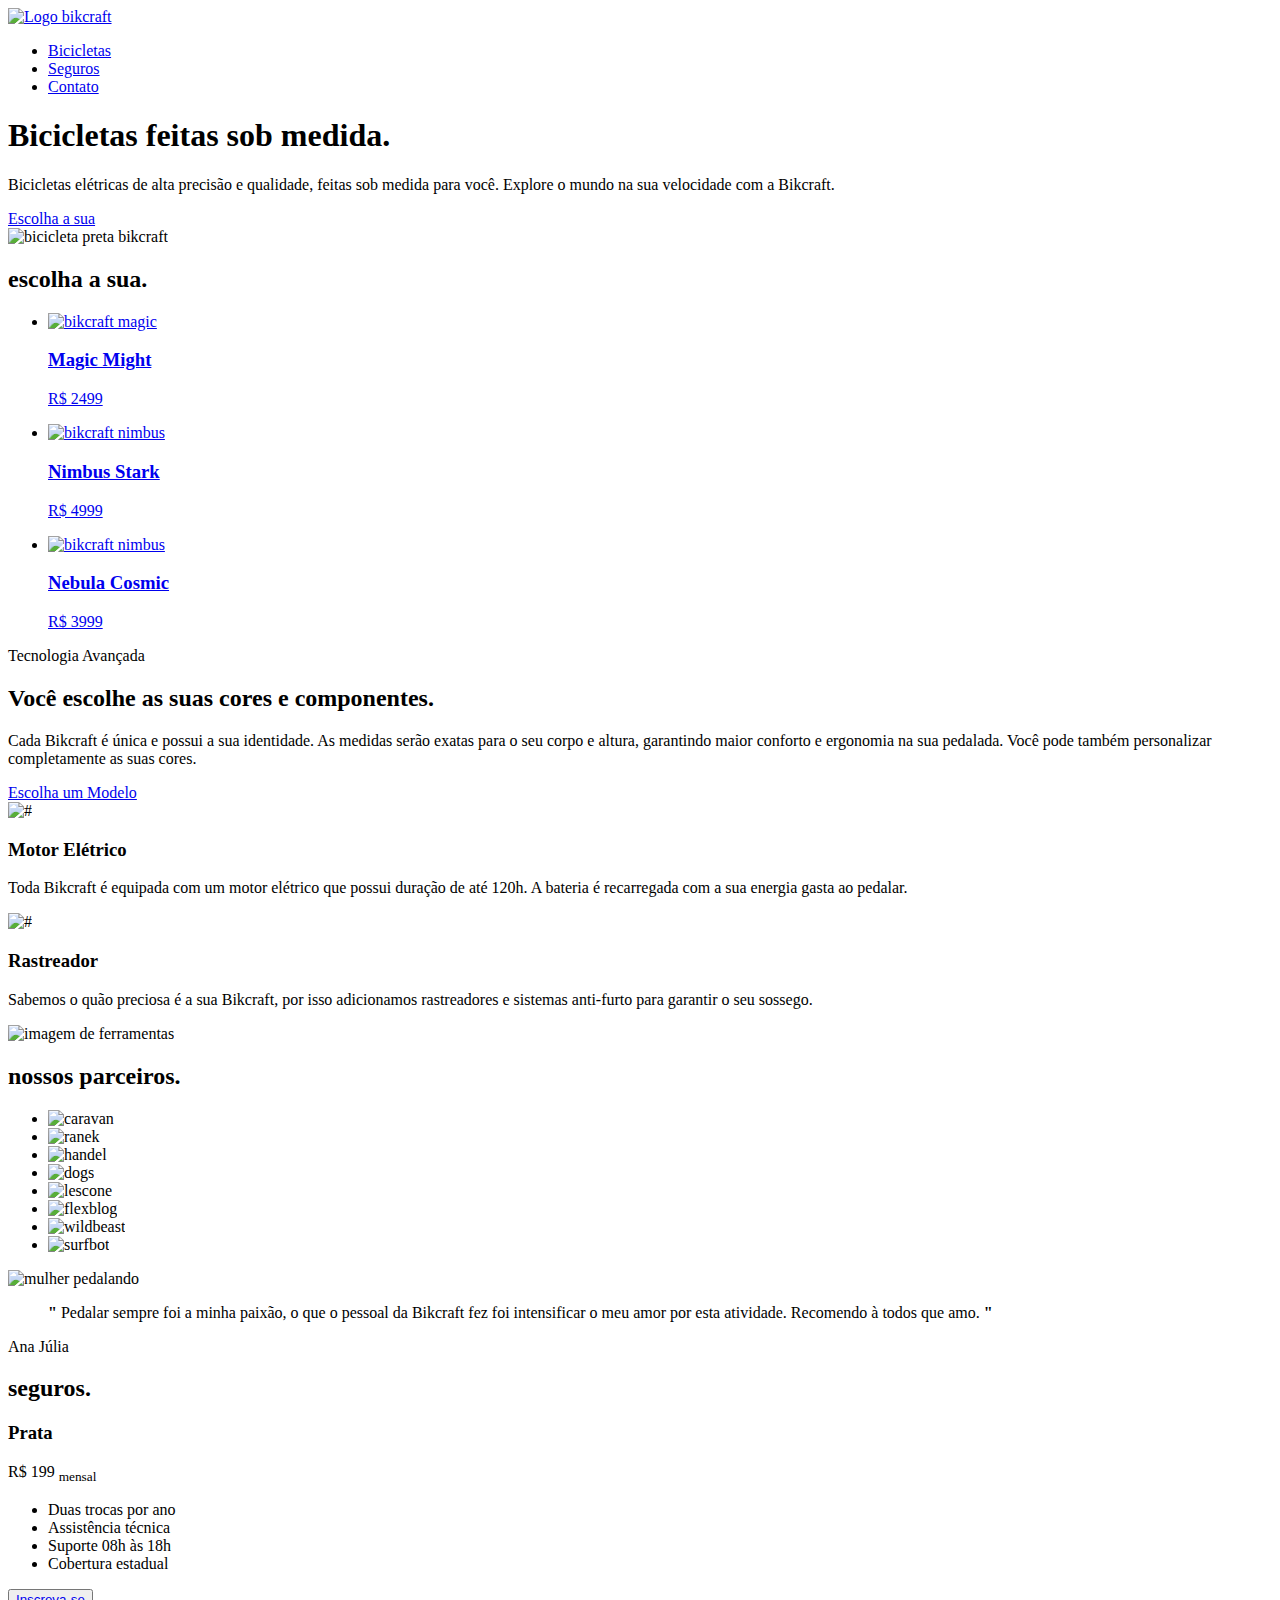
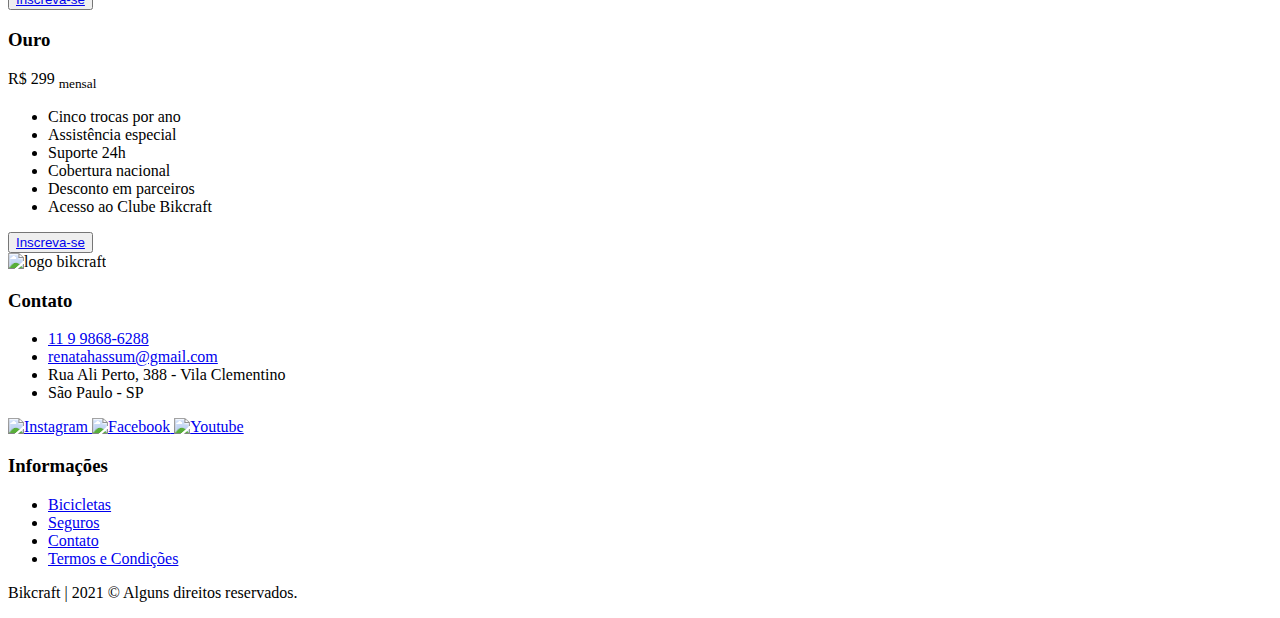
==== commit 4295a2b3: "final" ====
--- a/index.html
+++ b/index.html
@@ -8,186 +8,187 @@
   <link rel="preconnect" href="https://fonts.googleapis.com">
   <link rel="preconnect" href="https://fonts.gstatic.com" crossorigin>
   <link href="https://fonts.googleapis.com/css2?family=Poppins:ital,wght@0,400;0,700;1,400&family=Roboto:wght@400;700&display=swap" rel="stylesheet">
-  <link rel="stylesheet" href="./css/style.css">
+
+  <link rel="icon" href="./favicon.svg" type="image/svg+xml">
+  <link rel="preload" href="./css/style.min.css" as="style">
+  <link rel="stylesheet" href="./css/style.min.css">
 </head>
 <body>
-  <div class="estrutura">
-    
-    <header class="header-bg">
-      <div class="container header">
-        <a href="./index.html"><img class="header-logo" src="./img/bikcraft.svg" alt="Logo bikcraft"></a> 
+  <header class="header-bg">
+    <div class="container header">
+      <a href="./index.html"><img class="header-logo" src="./img/bikcraft.svg" alt="Logo bikcraft"></a> 
+      
+      <nav>
+        <ul class="header-menu">
+          <li><a href="./bicicletas.html">Bicicletas</a></li>
+          <li><a href="./seguros.html">Seguros</a></li>
+          <li><a href="./contato.html">Contato</a></li>
+        </ul>
+      </nav>
+    </div>
+  </header>
+  
+  <main class="introducao-bg">
+    <div class="introducao container">
+      <div class="introducao-conteudo">
+        <h1>Bicicletas feitas sob medida<span>.</span></h1>
+        <p>Bicicletas elétricas de alta precisão e qualidade, feitas sob medida para você. Explore o mundo na sua velocidade com a Bikcraft.</p>
+        <a class="botao"href="./bicicletas.html">Escolha a sua</a>
+      </div>
+      <picture class="introducao-img">
+        <source media="(max-width:1000px)" srcset="./img/bicicletas/nimbus.jpg">
+        <img src="./img/fotos/introducao.jpg" alt="bicicleta preta bikcraft">
+      </picture>
+    </div>
+  </main>
+  
+  <article class="bicicletas-lista container">
+    <h2>escolha a sua<span>.</span></h2>
+    <ul>
+      <li>
+        <a href="./magic.html">
+          <img src="./img/bicicletas/magic-home.jpg" alt="bikcraft magic">
+          <h3>Magic Might</h3>
+          <p>R$ 2499</p>
+        </a> 
+      </li>
+      <li>
+        <a href="./nimbus.html">
+          <img src="./img/bicicletas/nimbus-home.jpg" alt="bikcraft nimbus">
+          <h3>Nimbus Stark</h3>
+          <p>R$ 4999</p>
+        </a> 
+      </li>
+      <li>
+        <a href="./nebula.html">
+          <img src="./img/bicicletas/nebula-home.jpg" alt="bikcraft nimbus">
+          <h3>Nebula Cosmic</h3>
+          <p>R$ 3999</p>
+        </a> 
+      </li>
+    </ul>
+  </article>
+  
+  <article class="tecnologia-bg">
+    <div class="tecnologia container">
+      <div class="tecnologia-conteudo">
+        <span>Tecnologia Avançada</span>
+        <h2>Você escolhe as suas cores e componentes<span>.</span></h2>
+        <p>Cada Bikcraft é única e possui a sua identidade. As medidas serão exatas para o seu corpo e altura, garantindo maior conforto e ergonomia na sua pedalada. Você pode também personalizar completamente as suas cores.</p>   
         
+        <a class="botao" href="./bicicletas.html">Escolha um Modelo</a>
+        
+        <div class="tecnologia-informacoes">
+          <div>
+            <img class="tec-img-1" src="./img/icones/eletrica.svg" alt="#">
+            <h3>Motor Elétrico</h3> 
+            <p>Toda Bikcraft é equipada com um motor elétrico que possui duração de até 120h. A bateria é recarregada com a sua energia gasta ao pedalar.</p>
+          </div>
+          <div>
+            <img class="tec-img-2" src="./img/icones/rastreador.svg" alt="#">
+            <h3>Rastreador</h3> 
+            <p>Sabemos o quão preciosa é a sua Bikcraft, por isso adicionamos rastreadores e sistemas anti-furto para garantir o seu sossego.</p> 
+          </div>
+        </div>
+      </div>
+      
+      <picture class="tecnologia-imagem">
+        <img src="./img/fotos/tecnologia.jpg" alt="imagem de ferramentas">
+      </picture>
+    </div>
+  </article>
+  
+  <section class="container parceiros">
+    <h2>nossos parceiros<span>.</span></h2>
+    <ul>
+      <li><img src="./img/parceiros/caravan.svg" alt="caravan"></li>
+      <li><img src="./img/parceiros/ranek.svg" alt="ranek"></li>
+      <li><img src="./img/parceiros/handel.svg" alt="handel"></li>
+      <li><img src="./img/parceiros/dogs.svg" alt="dogs"></li>
+      <li><img src="./img/parceiros/lescone.svg" alt="lescone"></li>
+      <li><img src="./img/parceiros/flexblog.svg" alt="flexblog"></li>
+      <li><img src="./img/parceiros/wildbeast.svg" alt="wildbeast"></li>
+      <li><img src="./img/parceiros/surfbot.svg" alt="surfbot"></li>
+    </ul>
+  </section>
+  
+  <section class="depoimento">
+    <picture>
+      <img src="./img/fotos/depoimento.jpg" alt="mulher pedalando">
+    </picture>
+    <div class="depoimento-texto">
+      <blockquote>
+        <p><strong>"</strong> Pedalar sempre foi a minha paixão, o que o pessoal da Bikcraft fez foi intensificar o meu amor por esta atividade. Recomendo à todos que amo. <strong>"</strong></p>
+      </blockquote>
+      <span>Ana Júlia</span>
+    </div>
+  </section>
+  
+  <section class="seguros">
+    <h2 class="container">seguros<span>.</span></h2>
+    <div class="seguros-lista container">
+      <div class="seguro-prata">
+        <div class="seguro-flex">
+          <h3>Prata</h3>
+          <span class="seguro-valor">R$ 199
+            <sub>mensal</sub>
+          </span> 
+        </div>
+        <ul>
+          <li>Duas trocas por ano</li>
+          <li>Assistência técnica</li>
+          <li>Suporte 08h às 18h</li>
+          <li>Cobertura estadual</li>
+        </ul>
+        <button class="botao-prata"><a href="./orcamentos.html">Inscreva-se</a></button> 
+      </div>
+      
+      <div class="seguro-ouro">
+        <div class="seguro-flex">
+          <h3>Ouro</h3>
+          <span class="seguro-valor">R$ 299
+            <sub>mensal</sub>
+          </span> 
+        </div>
+        <ul>
+          <li>Cinco trocas por ano</li>
+          <li>Assistência especial</li>
+          <li>Suporte 24h</li>
+          <li>Cobertura nacional</li>
+          <li>Desconto em parceiros</li>
+          <li>Acesso ao Clube Bikcraft</li>
+        </ul>
+        <button class="botao"><a href="./orcamentos.html">Inscreva-se</a></button> 
+      </div>
+    </div>
+  </section>
+  
+  <footer class="footer-bg">
+    <div class="container footer">
+      <img src="./img/bikcraft.svg" alt="logo bikcraft">
+      <div class="footer-contato">
+        <h3>Contato</h3>
+        <ul>
+          <li><a href="tel:+5511998686288">11 9 9868-6288</a></li>  
+          <li><a href="mailto:renatahassum@gmail.com">renatahassum@gmail.com</a></li>
+          <li>Rua Ali Perto, 388 - Vila Clementino</li>
+          <li>São Paulo - SP</li> 
+        </ul>
+        <div class="footer-redes">
+          <a href="./">
+            <img src="./img/redes/instagram.svg" width="32" height="32" alt="Instagram">
+          </a>
+          <a href="./">
+            <img src="./img/redes/facebook.svg" width="32" height="32" alt="Facebook">
+          </a>
+          <a href="./">
+            <img src="./img/redes/youtube.svg" width="32" height="32" alt="Youtube">
+          </a>
+        </div>
+      </div>
+      <div class="footer-informacoes">
+        <h3>Informações</h3>
         <nav>
-          <ul class="header-menu">
-            <li><a href="./bicicletas.html">Bicicletas</a></li>
-            <li><a href="./seguros.html">Seguros</a></li>
-            <li><a href="./contato.html">Contato</a></li>
-          </ul>
-        </nav>
-      </div>
-    </header>
-    
-    <main class="introducao-bg">
-      <div class="introducao container">
-        <div class="introducao-conteudo">
-          <h1>Bicicletas feitas sob medida<span>.</span></h1>
-          <p>Bicicletas elétricas de alta precisão e qualidade, feitas sob medida para você. Explore o mundo na sua velocidade com a Bikcraft.</p>
-          <a class="botao"href="./bicicletas.html">Escolha a sua</a>
-        </div>
-        <picture class="introducao-img">
-          <source media="(max-width:1000px)" srcset="./img/bicicletas/nimbus.jpg">
-          <img src="./img/fotos/introducao.jpg" alt="bicicleta preta bikcraft">
-        </picture>
-      </div>
-    </main>
-    
-    <article class="bicicletas-lista container">
-      <h2>escolha a sua<span>.</span></h2>
-      <ul>
-        <li>
-          <a href="./magic.html">
-            <img src="./img/bicicletas/magic-home.jpg" alt="bikcraft magic">
-            <h3>Magic Might</h3>
-            <p>R$ 2499</p>
-          </a> 
-        </li>
-        <li>
-          <a href="./nimbus.html">
-            <img src="./img/bicicletas/nimbus-home.jpg" alt="bikcraft nimbus">
-            <h3>Nimbus Stark</h3>
-            <p>R$ 4999</p>
-          </a> 
-        </li>
-        <li>
-          <a href="./nebula.html">
-            <img src="./img/bicicletas/nebula-home.jpg" alt="bikcraft nimbus">
-            <h3>Nebula Cosmic</h3>
-            <p>R$ 3999</p>
-          </a> 
-        </li>
-      </ul>
-    </article>
-    
-    <article class="tecnologia-bg">
-      <div class="tecnologia container">
-        <div class="tecnologia-conteudo">
-          <span>Tecnologia Avançada</span>
-          <h2>Você escolhe as suas cores e componentes<span>.</span></h2>
-          <p>Cada Bikcraft é única e possui a sua identidade. As medidas serão exatas para o seu corpo e altura, garantindo maior conforto e ergonomia na sua pedalada. Você pode também personalizar completamente as suas cores.</p>   
-          
-          <a class="botao" href="./bicicletas.html">Escolha um Modelo</a>
-          
-          <div class="tecnologia-informacoes">
-            <div>
-              <img class="tec-img-1" src="./img/icones/eletrica.svg" alt="#">
-              <h3>Motor Elétrico</h3> 
-              <p>Toda Bikcraft é equipada com um motor elétrico que possui duração de até 120h. A bateria é recarregada com a sua energia gasta ao pedalar.</p>
-            </div>
-            <div>
-              <img class="tec-img-2" src="./img/icones/rastreador.svg" alt="#">
-              <h3>Rastreador</h3> 
-              <p>Sabemos o quão preciosa é a sua Bikcraft, por isso adicionamos rastreadores e sistemas anti-furto para garantir o seu sossego.</p> 
-            </div>
-          </div>
-        </div>
-        
-        <picture class="tecnologia-imagem">
-          <img src="./img/fotos/tecnologia.jpg" alt="imagem de ferramentas">
-        </picture>
-      </div>
-    </article>
-    
-    <section class="container parceiros">
-      <h2>nossos parceiros<span>.</span></h2>
-      <ul>
-        <li><img src="./img/parceiros/caravan.svg" alt="caravan"></li>
-        <li><img src="./img/parceiros/ranek.svg" alt="ranek"></li>
-        <li><img src="./img/parceiros/handel.svg" alt="handel"></li>
-        <li><img src="./img/parceiros/dogs.svg" alt="dogs"></li>
-        <li><img src="./img/parceiros/lescone.svg" alt="lescone"></li>
-        <li><img src="./img/parceiros/flexblog.svg" alt="flexblog"></li>
-        <li><img src="./img/parceiros/wildbeast.svg" alt="wildbeast"></li>
-        <li><img src="./img/parceiros/surfbot.svg" alt="surfbot"></li>
-      </ul>
-    </section>
-    
-    <section class="depoimento">
-      <picture>
-        <img src="./img/fotos/depoimento.jpg" alt="mulher pedalando">
-      </picture>
-      <div class="depoimento-texto">
-        <blockquote>
-          <p><strong>"</strong> Pedalar sempre foi a minha paixão, o que o pessoal da Bikcraft fez foi intensificar o meu amor por esta atividade. Recomendo à todos que amo. <strong>"</strong></p>
-        </blockquote>
-        <span>Ana Júlia</span>
-      </div>
-    </section>
-    
-    <section class="seguros">
-      <h2 class="container">seguros<span>.</span></h2>
-      <div class="seguros-lista container">
-        <div class="seguro-prata">
-          <div class="seguro-flex">
-            <h3>Prata</h3>
-            <span class="seguro-valor">R$ 199
-              <sub>mensal</sub>
-            </span> 
-          </div>
-          <ul>
-            <li>Duas trocas por ano</li>
-            <li>Assistência técnica</li>
-            <li>Suporte 08h às 18h</li>
-            <li>Cobertura estadual</li>
-          </ul>
-          <button class="botao-prata"><a href="./orcamento.html">Inscreva-se</a></button> 
-        </div>
-        
-        <div class="seguro-ouro">
-          <div class="seguro-flex">
-            <h3>Ouro</h3>
-            <span class="seguro-valor">R$ 299
-              <sub>mensal</sub>
-            </span> 
-          </div>
-          <ul>
-            <li>Cinco trocas por ano</li>
-            <li>Assistência especial</li>
-            <li>Suporte 24h</li>
-            <li>Cobertura nacional</li>
-            <li>Desconto em parceiros</li>
-            <li>Acesso ao Clube Bikcraft</li>
-          </ul>
-          <button class="botao"><a href="./orcamento.html">Inscreva-se</a></button> 
-        </div>
-      </div>
-    </section>
-    
-    <footer class="footer-bg">
-      <div class="container footer">
-        <img src="./img/bikcraft.svg" alt="logo bikcraft">
-        <div class="footer-contato">
-          <h3>Contato</h3>
-          <ul>
-            <li><a href="tel:+5511998686288">11 9 9868-6288</a></li>  
-            <li><a href="mailto:renatahassum@gmail.com">renatahassum@gmail.com</a></li>
-            <li>Rua Ali Perto, 388 - Vila Clementino</li>
-            <li>São Paulo - SP</li> 
-          </ul>
-          <div class="footer-redes">
-            <a href="./">
-              <img src="./img/redes/instagram.svg" width="32" height="32" alt="Instagram">
-            </a>
-            <a href="./">
-              <img src="./img/redes/facebook.svg" width="32" height="32" alt="Facebook">
-            </a>
-            <a href="./">
-              <img src="./img/redes/youtube.svg" width="32" height="32" alt="Youtube">
-            </a>
-          </div>
-        </div>
-        <div class="footer-informacoes">
-          <h3>Informações</h3>
-          <nav>
           <ul>
             <li><a href="./bicicletas.html">Bicicletas</a></li>
             <li><a href="./seguros.html">Seguros</a></li>
@@ -195,10 +196,10 @@
             <li><a href="./termos.html">Termos e Condições</a></li>
           </ul>
         </nav>
-        </div>
-        <p>Bikcraft | 2021 © Alguns direitos reservados.</p>
-      </div>
-    </footer>
-  </div>
+      </div>
+      <p>Bikcraft | 2021 © Alguns direitos reservados.</p>
+    </div>
+  </footer>
+  <script src="./js/script.js"></script>
 </body>
 </html>